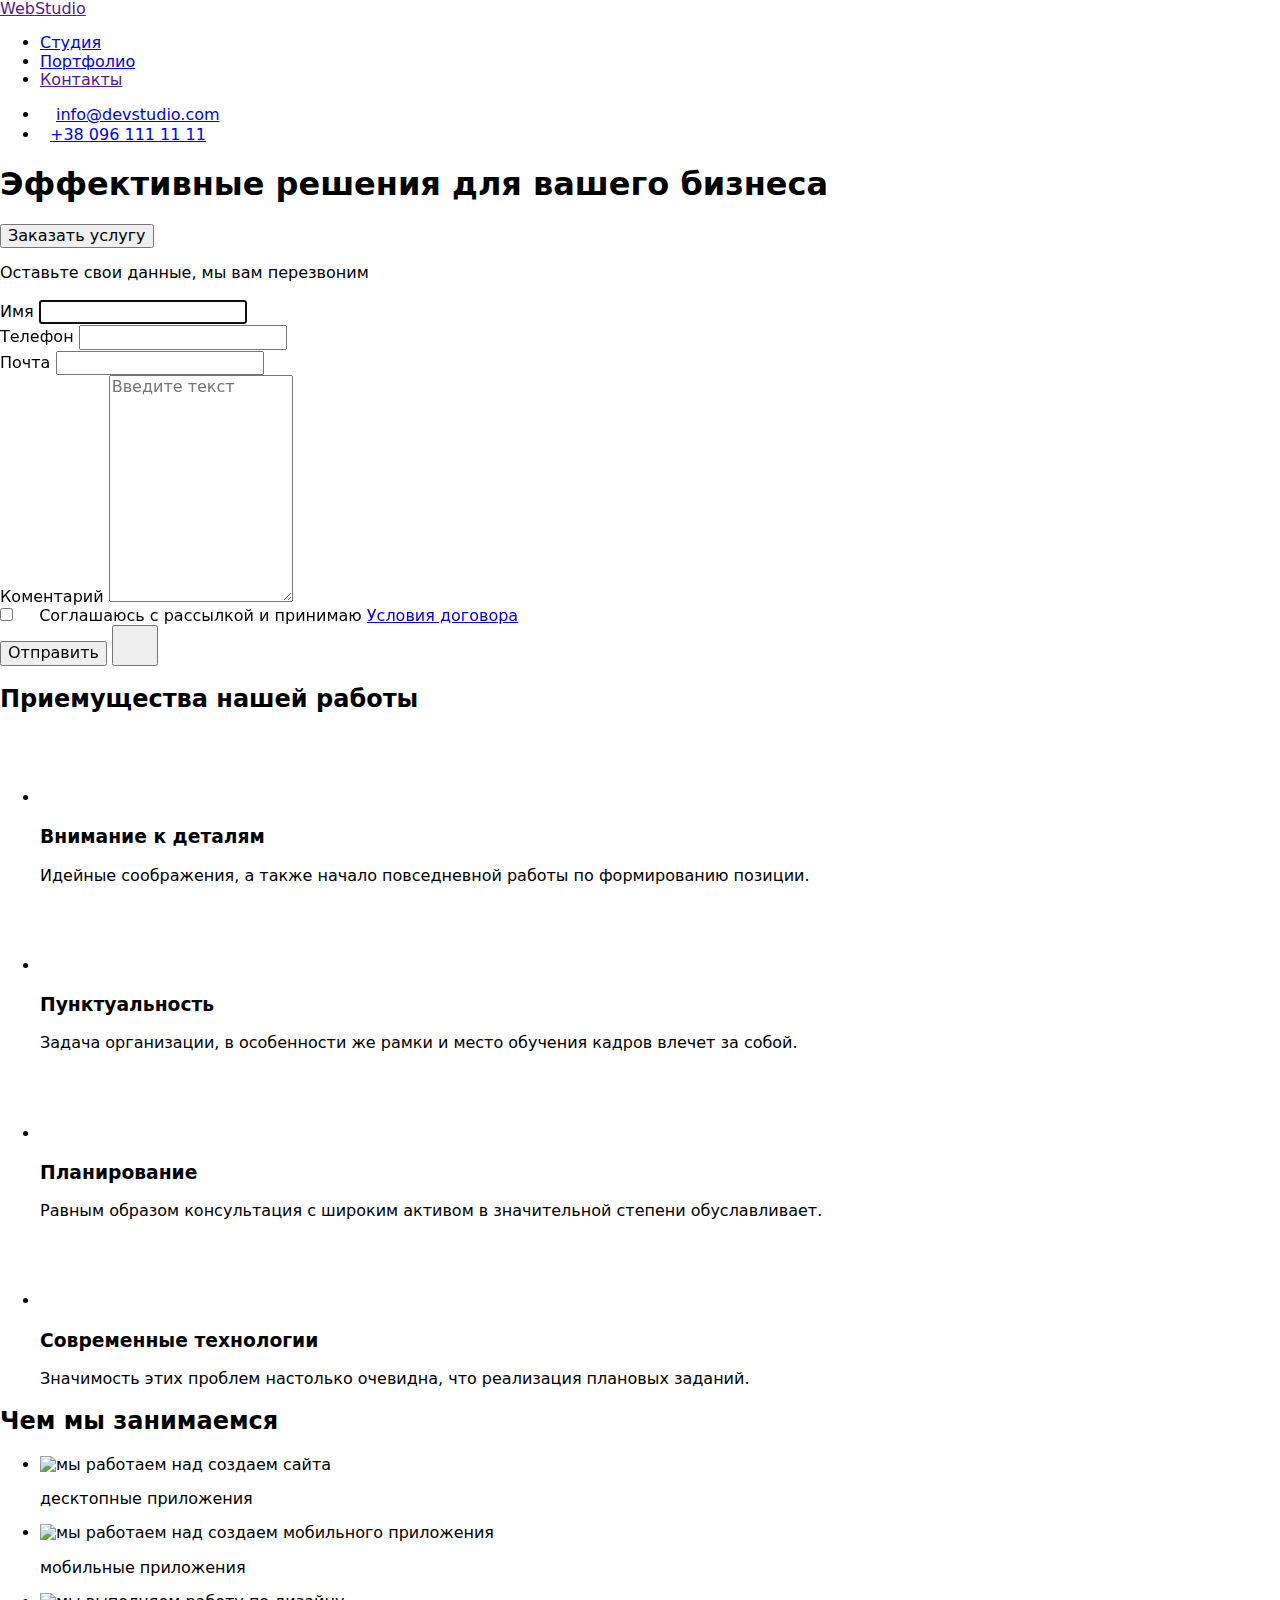
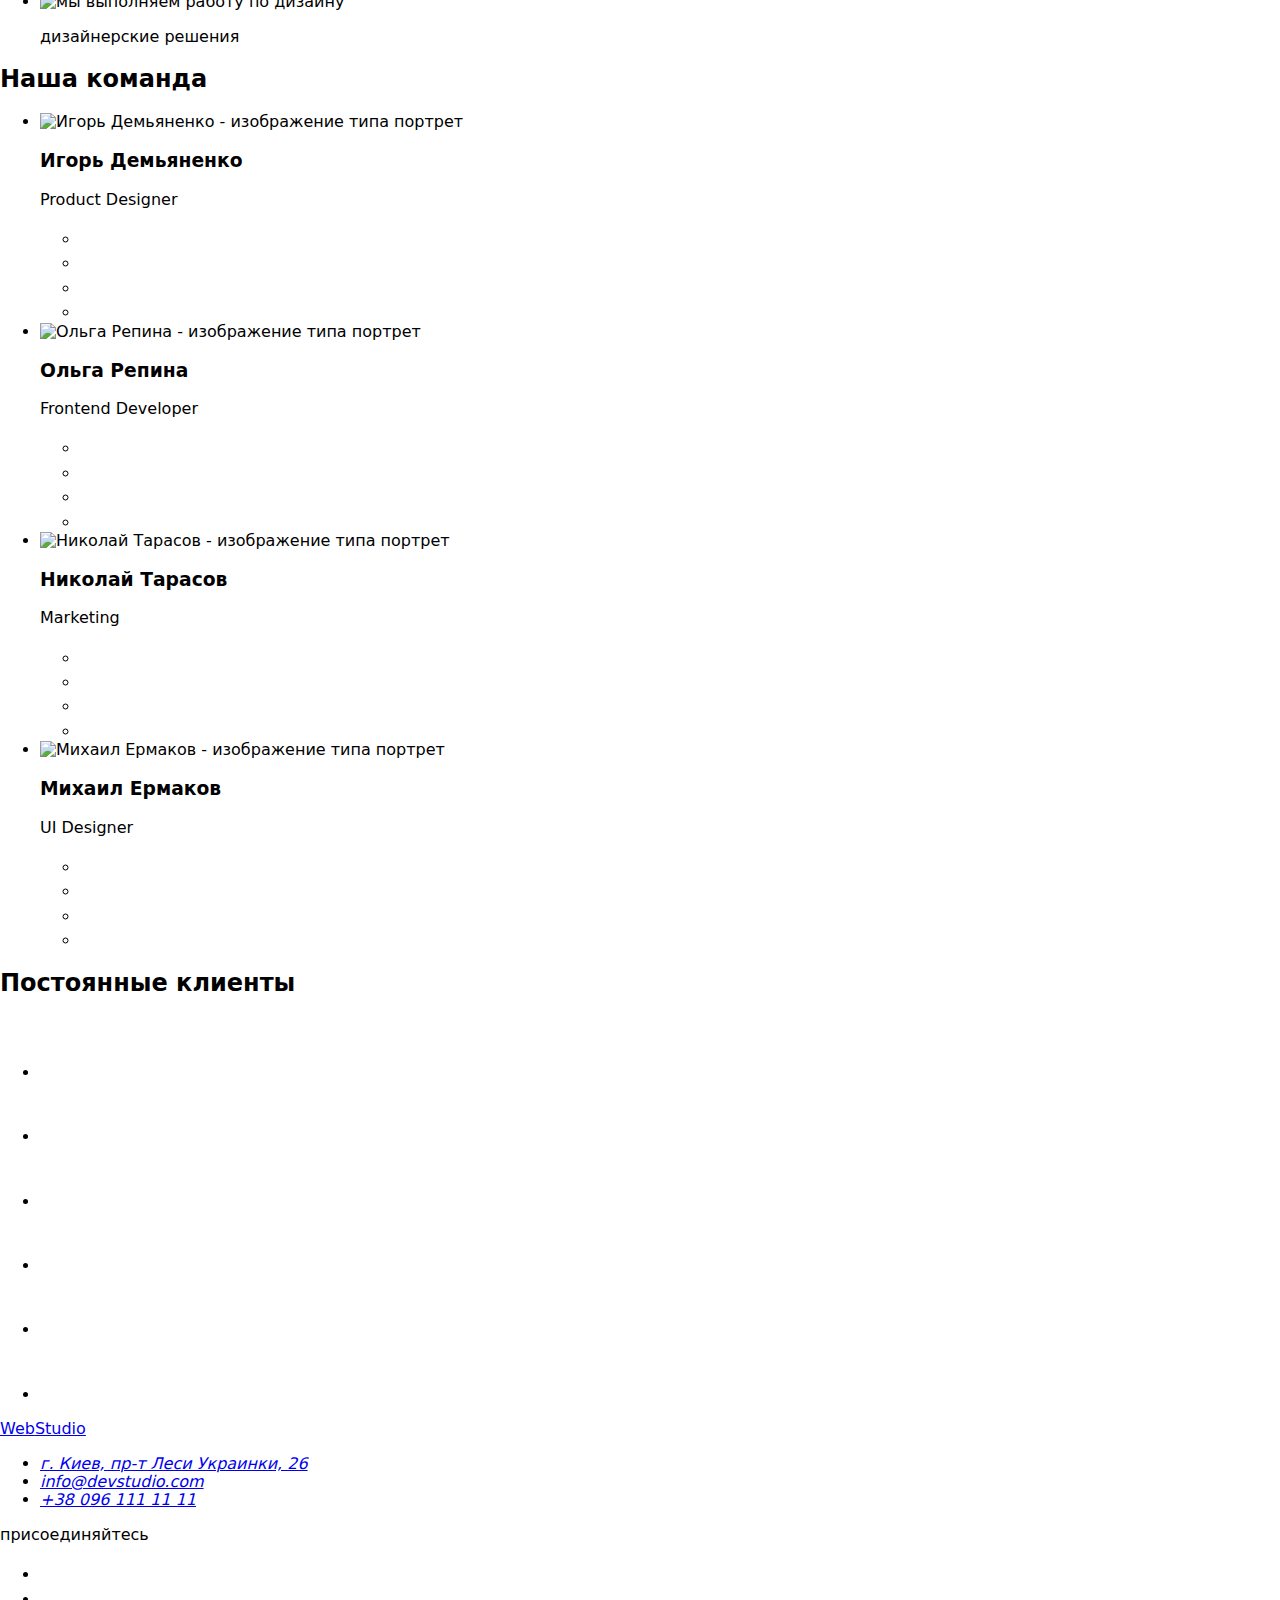
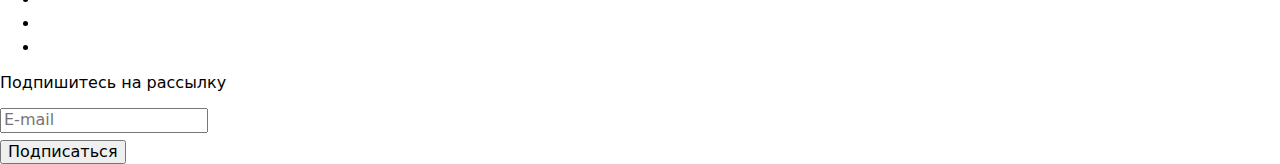
==== index.html @ 3c541a1c "Add files via upload" ====
<!DOCTYPE html>
<html lang="ru">
  <head>
    <meta charset="UTF-8" />
    <meta http-equiv="X-UA-Compatible" content="IE=edge" />
    <meta name="viewport" content="width=device-width, initial-scale=1.0" />
    <title>WebStudio</title>
    <link rel="preconnect" href="https://fonts.googleapis.com" />
    <link rel="preconnect" href="https://fonts.gstatic.com" crossorigin />
    <link
      href="https://fonts.googleapis.com/css2?family=Raleway:wght@700&family=Roboto:wght@400;500;700;900&display=swap"
      rel="stylesheet"
    />
    <link
      rel="stylesheet"
      href="https://cdn.jsdelivr.net/npm/modern-normalize@1.1.0/modern-normalize.min.css"
    />
    <link rel="stylesheet" href="./css/styles.css" />
  </head>
  <body>
    <!-- Шапка сайта -->
    <header>
      <div class="container main-nav">
        <nav class="main-nav">
          <a href="" class="logo link"><span class="accent">Web</span>Studio</a>
          <ul class="navigation-header-list list">
            <li class="item"><a href="index.html" class="link current">Студия</a></li>
            <li class="item"><a href="portfolio.html" class="link">Портфолио</a></li>
            <li class="item"><a href="" class="link">Контакты</a></li>
          </ul>
        </nav>
        <ul class="contacts-header-list list">
          <li class="item">
            <a href="mailto:info@devstudio.com" class="email link"
              ><svg class="icon-header" width="16" height="12">
                <use href="./images/sprite.svg#icon-envelope"></use></svg
              >info@devstudio.com</a
            >
          </li>
          <li class="item">
            <a href="tel:+380961111111" class="phone link"
              ><svg class="icon-header" width="10" height="16">
                <use href="./images/sprite.svg#icon-smartphone"></use></svg
              >+38 096 111 11 11</a
            >
          </li>
        </ul>
      </div>
    </header>
    <main>
      <!-- Заглавие -->
      <section class="hero">
        <div class="container">
          <h1 class="hero-title">Эффективные решения для вашего бизнеса</h1>
          <button type="button" class="hero-button" data-modal-open click>Заказать услугу</button>
          <div class="backdrop is-hidden" data-backdrop>
            <div class="modal">
              <form class="modal-window">
                <p class="modal-window-ad">Оставьте свои данные, мы вам перезвоним</p>
                <div class="modal-window-field">
                  <div class="input-field">
                    <label class="input-information" for="name">Имя</label>
                    <input
                      type="text"
                      class="form-input"
                      name="name"
                      id="name"
                      autofocus
                      required
                    />
                    <svg class="icon-checkbox" width="18" height="18">
                      <use href="./images/sprite.svg#icon-name-checkbox"></use>
                    </svg>
                  </div>
                  <div class="input-field">
                    <label class="input-information" for="tel">Телефон</label>
                    <input type="tel" class="form-input" name="tel" id="tel" required />
                    <svg class="icon-checkbox" width="18" height="18">
                      <use href="./images/sprite.svg#icon-phone-checkbox"></use>
                    </svg>
                  </div>
                  <div class="input-field">
                    <label class="input-information" for="mail">Почта</label>
                    <input type="email" class="form-input" name="mail" id="mail" required />
                    <svg class="icon-checkbox" width="18" height="18">
                      <use href="./images/sprite.svg#icon-postal-envelope-checkbox"></use>
                    </svg>
                  </div>
                  <div class="input-field">
                    <label class="input-information" for="comment">Коментарий</label>
                    <textarea
                      class="text-comment"
                      name="comment"
                      id="comment"
                      cols=""
                      rows="12"
                      placeholder="Введите текст"
                    ></textarea>
                  </div>
                </div>
                <div class="modal-window-checkbox">
                  <label class="label-checkbox"
                    ><input
                      class="checkbox"
                      type="checkbox"
                      name="mailing-list"
                      value="mailing-list"
                    />
                    <svg class="icon-vector-checkbox" width="16" height="15">
                      <use href="./images/sprite.svg#icon-vector-checkbox"></use>
                    </svg>
                    Соглашаюсь с рассылкой и принимаю
                    <a href="mailto:info@devstudio.com" class="contract-conditions-checkbox"
                      >Условия договора</a
                    ></label
                  >
                </div>
                <div class="modal-window-button">
                  <button class="modal-button-send" type="submit">Отправить</button>
                  <button class="modal-btn-close" data-modal-close click>
                    <svg class="icon-vector-btn" width="30" height="30">
                      <use href="./images/sprite.svg#icon-vector-btn"></use>
                    </svg>
                  </button>
                </div>
              </form>
            </div>
          </div>
        </div>
      </section>
      <!-- Приемущества -->
      <section class="section priority">
        <div class="container">
          <h2 class="visually-hidden">Приемущества нашей работы</h2>
          <ul class="priority-list list">
            <li class="priority-item">
              <div class="icon-priority">
                <svg class="icon-antenna" width="70" height="70">
                  <use href="./images/sprite.svg#icon-antenna"></use>
                </svg>
              </div>
              <h3 class="priority-subtitle">Внимание к деталям</h3>
              <p class="priority-text">
                Идейные соображения, а также начало повседневной работы по формированию позиции.
              </p>
            </li>
            <li class="priority-item">
              <div class="icon-priority">
                <svg class="icon-clock" width="70" height="70">
                  <use href="./images/sprite.svg#icon-clock"></use>
                </svg>
              </div>
              <h3 class="priority-subtitle">Пунктуальность</h3>
              <p class="priority-text">
                Задача организации, в особенности же рамки и место обучения кадров влечет за собой.
              </p>
            </li>
            <li class="priority-item">
              <div class="icon-priority">
                <svg class="icon-diagram" width="70" height="70">
                  <use href="./images/sprite.svg#icon-diagram"></use>
                </svg>
              </div>
              <h3 class="priority-subtitle">Планирование</h3>
              <p class="priority-text">
                Равным образом консультация с широким активом в значительной степени обуславливает.
              </p>
            </li>
            <li class="priority-item">
              <div class="icon-priority">
                <svg class="icon-astronaut" width="70" height="70">
                  <use href="./images/sprite.svg#icon-astronaut"></use>
                </svg>
              </div>
              <h3 class="priority-subtitle">Современные технологии</h3>
              <p class="priority-text">
                Значимость этих проблем настолько очевидна, что реализация плановых заданий.
              </p>
            </li>
          </ul>
        </div>
      </section>
      <!-- Фото демонстрирующие чем мы занимаемся -->
      <section class="section works">
        <div class="container">
          <h2 class="works-title">Чем мы занимаемся</h2>
          <ul class="works-list list">
            <li class="works-item">
              <div>
                <img
                  src="./images/box-F-1.jpg"
                  alt="мы работаем над создаем сайта"
                  width="370"
                  height="294"
                />
              </div>
              <div class="box-works-description">
                <p class="works-description">десктопные приложения</p>
              </div>
            </li>
            <li class="works-item">
              <div>
                <img
                  src="./images/box-F-2.jpg"
                  alt="мы работаем над создаем мобильного приложения"
                  width="370"
                  height="294"
                />
              </div>
              <div class="box-works-description">
                <p class="works-description">мобильные приложения</p>
              </div>
            </li>
            <li class="works-item">
              <div>
                <img
                  src="./images/box-F-3.jpg"
                  alt="мы выполняем работу по дизайну"
                  width="370"
                  height="294"
                />
              </div>
              <div class="box-works-description">
                <p class="works-description">дизайнерские решения</p>
              </div>
            </li>
          </ul>
        </div>
      </section>
      <!-- Фото представителей нашей команды, их имена и должности -->
      <section class="section team">
        <div class="container">
          <h2 class="team-title">Наша команда</h2>
          <ul class="team-list list">
            <li class="team-item">
              <img
                src="./images/img-F-1.jpg"
                alt="Игорь Демьяненко - изображение типа портрет"
                width="270"
                height="260"
              />
              <div class="team-descr">
                <h3 class="team-name">Игорь Демьяненко</h3>
                <p lang="en" class="team-position">Product Designer</p>
                <ul class="socials list">
                  <li class="socials-item">
                    <a
                      class="socials-link link"
                      href=""
                      target="_blank"
                      rel="noopener noreferrer"
                      aria-label="иконка Instagram"
                    >
                      <svg class="socials-icom" width="20" height="20">
                        <use href="./images/sprite.svg#icon-instagram"></use>
                      </svg>
                    </a>
                  </li>
                  <li class="socials-item">
                    <a
                      class="socials-link link"
                      href=""
                      target="_blank"
                      rel="noopener noreferrer"
                      aria-label="иконка Twitter"
                    >
                      <svg class="socials-icom" width="20" height="20">
                        <use href="./images/sprite.svg#icon-twitter"></use>
                      </svg>
                    </a>
                  </li>
                  <li class="socials-item">
                    <a
                      class="socials-link link"
                      href=""
                      target="_blank"
                      rel="noopener noreferrer"
                      aria-label="иконка Facebook"
                    >
                      <svg class="socials-icom" width="20" height="20">
                        <use href="./images/sprite.svg#icon-facebook"></use>
                      </svg>
                    </a>
                  </li>
                  <li class="socials-item">
                    <a
                      class="socials-link link"
                      href=""
                      target="_blank"
                      rel="noopener noreferrer"
                      aria-label="иконка Linkedin"
                    >
                      <svg class="socials-icom" width="20" height="20">
                        <use href="./images/sprite.svg#icon-linkedin"></use>
                      </svg>
                    </a>
                  </li>
                </ul>
              </div>
            </li>
            <li class="team-item">
              <img
                src="./images/img-F-2.jpg"
                alt="Ольга Репина - изображение типа портрет"
                width="270"
                height="260"
              />
              <div class="team-descr">
                <h3 class="team-name">Ольга Репина</h3>
                <p lang="en" class="team-position">Frontend Developer</p>
                <ul class="socials list">
                  <li class="socials-item">
                    <a
                      class="socials-link link"
                      href=""
                      target="_blank"
                      rel="noopener noreferrer"
                      aria-label="иконка Instagram"
                    >
                      <svg class="socials-icom" width="20" height="20">
                        <use href="./images/sprite.svg#icon-instagram"></use>
                      </svg>
                    </a>
                  </li>
                  <li class="socials-item">
                    <a
                      class="socials-link link"
                      href=""
                      target="_blank"
                      rel="noopener noreferrer"
                      aria-label="иконка Twitter"
                    >
                      <svg class="socials-icom" width="20" height="20">
                        <use href="./images/sprite.svg#icon-twitter"></use>
                      </svg>
                    </a>
                  </li>
                  <li class="socials-item">
                    <a
                      class="socials-link link"
                      href=""
                      target="_blank"
                      rel="noopener noreferrer"
                      aria-label="иконка Facebook"
                    >
                      <svg class="socials-icom" width="20" height="20">
                        <use href="./images/sprite.svg#icon-facebook"></use>
                      </svg>
                    </a>
                  </li>
                  <li class="socials-item">
                    <a
                      class="socials-link link"
                      href=""
                      target="_blank"
                      rel="noopener noreferrer"
                      aria-label="иконка Linkedin"
                    >
                      <svg class="socials-icom" width="20" height="20">
                        <use href="./images/sprite.svg#icon-linkedin"></use>
                      </svg>
                    </a>
                  </li>
                </ul>
              </div>
            </li>
            <li class="team-item">
              <img
                src="./images/img-F-3.jpg"
                alt="Николай Тарасов - изображение типа портрет"
                width="270"
                height="260"
              />
              <div class="team-descr">
                <h3 class="team-name">Николай Тарасов</h3>
                <p lang="en" class="team-position">Marketing</p>
                <ul class="socials list">
                  <li class="socials-item">
                    <a
                      class="socials-link link"
                      href=""
                      target="_blank"
                      rel="noopener noreferrer"
                      aria-label="иконка Instagram"
                    >
                      <svg class="socials-icom" width="20" height="20">
                        <use href="./images/sprite.svg#icon-instagram"></use>
                      </svg>
                    </a>
                  </li>
                  <li class="socials-item">
                    <a
                      class="socials-link link"
                      href=""
                      target="_blank"
                      rel="noopener noreferrer"
                      aria-label="иконка Twitter"
                    >
                      <svg class="socials-icom" width="20" height="20">
                        <use href="./images/sprite.svg#icon-twitter"></use>
                      </svg>
                    </a>
                  </li>
                  <li class="socials-item">
                    <a
                      class="socials-link link"
                      href=""
                      target="_blank"
                      rel="noopener noreferrer"
                      aria-label="иконка Facebook"
                    >
                      <svg class="socials-icom" width="20" height="20">
                        <use href="./images/sprite.svg#icon-facebook"></use>
                      </svg>
                    </a>
                  </li>
                  <li class="socials-item">
                    <a
                      class="socials-link link"
                      href=""
                      target="_blank"
                      rel="noopener noreferrer"
                      aria-label="иконка Linkedin"
                    >
                      <svg class="socials-icom" width="20" height="20">
                        <use href="./images/sprite.svg#icon-linkedin"></use>
                      </svg>
                    </a>
                  </li>
                </ul>
              </div>
            </li>
            <li class="team-item">
              <img
                src="./images/img-F-4.jpg"
                alt="Михаил Ермаков - изображение типа портрет"
                width="270"
                height="260"
              />
              <div class="team-descr">
                <h3 class="team-name">Михаил Ермаков</h3>
                <p lang="en" class="team-position">UI Designer</p>
                <ul class="socials list">
                  <li class="socials-item">
                    <a
                      class="socials-link link"
                      href=""
                      target="_blank"
                      rel="noopener noreferrer"
                      aria-label="иконка Instagram"
                    >
                      <svg class="socials-icom" width="20" height="20">
                        <use href="./images/sprite.svg#icon-instagram"></use>
                      </svg>
                    </a>
                  </li>
                  <li class="socials-item">
                    <a
                      class="socials-link link"
                      href=""
                      target="_blank"
                      rel="noopener noreferrer"
                      aria-label="иконка Twitter"
                    >
                      <svg class="socials-icom" width="20" height="20">
                        <use href="./images/sprite.svg#icon-twitter"></use>
                      </svg>
                    </a>
                  </li>
                  <li class="socials-item">
                    <a
                      class="socials-link link"
                      href=""
                      target="_blank"
                      rel="noopener noreferrer"
                      aria-label="иконка Facebook"
                    >
                      <svg class="socials-icom" width="20" height="20">
                        <use href="./images/sprite.svg#icon-facebook"></use>
                      </svg>
                    </a>
                  </li>
                  <li class="socials-item">
                    <a
                      class="socials-link link"
                      href=""
                      target="_blank"
                      rel="noopener noreferrer"
                      aria-label="иконка Linkedin"
                    >
                      <svg class="socials-icom" width="20" height="20">
                        <use href="./images/sprite.svg#icon-linkedin"></use>
                      </svg>
                    </a>
                  </li>
                </ul>
              </div>
            </li>
          </ul>
        </div>
      </section>
      <!-- Постоянные клиенти -->
      <section class="section klient">
        <h2 class="klient-title">Постоянные клиенты</h2>
        <ul class="klient-list list">
          <li class="klient-item">
            <a
              class="klient-link link"
              href=""
              target="_blank"
              rel="noopener noreferrer"
              aria-label="логотип крмпании YA&CO"
              ><svg class="logo-klient" width="106" height="60">
                <use href="./images/sprite.svg#icon-logo-yaco"></use></svg
            ></a>
          </li>
          <li class="klient-item">
            <a
              class="klient-link link"
              href=""
              target="_blank"
              rel="noopener noreferrer"
              aria-label="логотип крмпании TAG LINE HERE"
              ><svg class="logo-klient" width="106" height="60">
                <use href="./images/sprite.svg#icon-logo-taglinehere"></use></svg
            ></a>
          </li>

          <li class="klient-item">
            <a
              class="klient-link link"
              href=""
              target="_blank"
              rel="noopener noreferrer"
              aria-label="логотип крмпании COMPANY"
              ><svg class="logo-klient" width="106" height="60">
                <use href="./images/sprite.svg#icon-logo-company"></use></svg
            ></a>
          </li>
          <li class="klient-item">
            <a
              class="klient-link link"
              href=""
              target="_blank"
              rel="noopener noreferrer"
              aria-label="логотип крмпании FOSTER PETERS"
              ><svg class="logo-klient" width="106" height="60">
                <use href="./images/sprite.svg#icon-logo-foster"></use></svg
            ></a>
          </li>
          <li class="klient-item">
            <a
              class="klient-link link"
              href=""
              target="_blank"
              rel="noopener noreferrer"
              aria-label="логотип крмпании BREND"
              ><svg class="logo-klient" width="106" height="60">
                <use href="./images/sprite.svg#icon-logo-brand"></use></svg
            ></a>
          </li>
          <li class="klient-item">
            <a
              class="klient-link link"
              href=""
              target="_blank"
              rel="noopener noreferrer"
              aria-label="логотип крмпании TAG LINE"
              ><svg class="logo-klient" width="106" height="60">
                <use href="./images/sprite.svg#icon-logo-tagline"></use></svg
            ></a>
          </li>
        </ul>
      </section>
    </main>
    <!-- Подвал сайта -->
    <footer class="footer">
      <div class="container contacts">
        <div class="address-contacts">
          <a href="./index.html" class="footer-logo link"><span class="accent">Web</span>Studio</a>
          <address>
            <ul class="footer-list list">
              <li class="footer-item">
                <a
                  href="https://goo.gl/maps/5S5dMyk2Rb5R47MP8"
                  target="_blank"
                  rel="noopener noreferrer"
                  class="footer-office link"
                  >г. Киев, пр-т Леси Украинки, 26</a
                >
              </li>
              <li class="footer-item">
                <a href="mailto:info@devstudio.com" class="footer-contact link"
                  >info@devstudio.com</a
                >
              </li>
              <li class="footer-item">
                <a href="tel:+380961111111" class="footer-contact link">+38 096 111 11 11</a>
              </li>
            </ul>
          </address>
        </div>
        <div class="socials-contacts">
          <p class="team-name-footer">присоединяйтесь</p>
          <ul class="socials-footer list">
            <li class="socials-item">
              <a
                class="socials-link-footer link"
                href=""
                target="_blank"
                rel="noopener noreferrer"
                aria-label="иконка Instagram"
              >
                <svg class="socials-icom" width="20" height="20">
                  <use href="./images/sprite.svg#icon-instagram"></use>
                </svg>
              </a>
            </li>
            <li class="socials-item">
              <a
                class="socials-link-footer link"
                href=""
                target="_blank"
                rel="noopener noreferrer"
                aria-label="иконка Twitter"
              >
                <svg class="socials-icom" width="20" height="20">
                  <use href="./images/sprite.svg#icon-twitter"></use>
                </svg>
              </a>
            </li>
            <li class="socials-item">
              <a
                class="socials-link-footer link"
                href=""
                target="_blank"
                rel="noopener noreferrer"
                aria-label="иконка Facebook"
              >
                <svg class="socials-icom" width="20" height="20">
                  <use href="./images/sprite.svg#icon-facebook"></use>
                </svg>
              </a>
            </li>
            <li class="socials-item">
              <a
                class="socials-link-footer link"
                href=""
                target="_blank"
                rel="noopener noreferrer"
                aria-label="иконка Linkedin"
              >
                <svg class="socials-icom" width="20" height="20">
                  <use href="./images/sprite.svg#icon-linkedin"></use>
                </svg>
              </a>
            </li>
          </ul>
        </div>
        <div class="footer-mailing-lists">
          <p class="invitation-mailing-lists">Подпишитесь на рассылку</p>
          <form class="box-invitation-mailing-lists">
            <div class="footer-mailing-address">
              <label class="mailing-address-mailing-lists" for="footer-mailing-address">
                <input
                  type="email-mailing-lists"
                  class="email-mailing-lists"
                  name="mailing-address-mailing-lists"
                  id="mailing-address-mailing-listsmail"
                  placeholder="E-mail"
                />
              </label>
            </div>
            <div class="footer-button-subscribe">
              <button class="button-subscribe" type="button-subscribe">Подписаться</button>
              <svg class="icon-send" width="24" height="24"></svg>
            </div>
          </form>
        </div>
      </div>
    </footer>
    <script src="./js/modal.js"></script>
  </body>
</html>
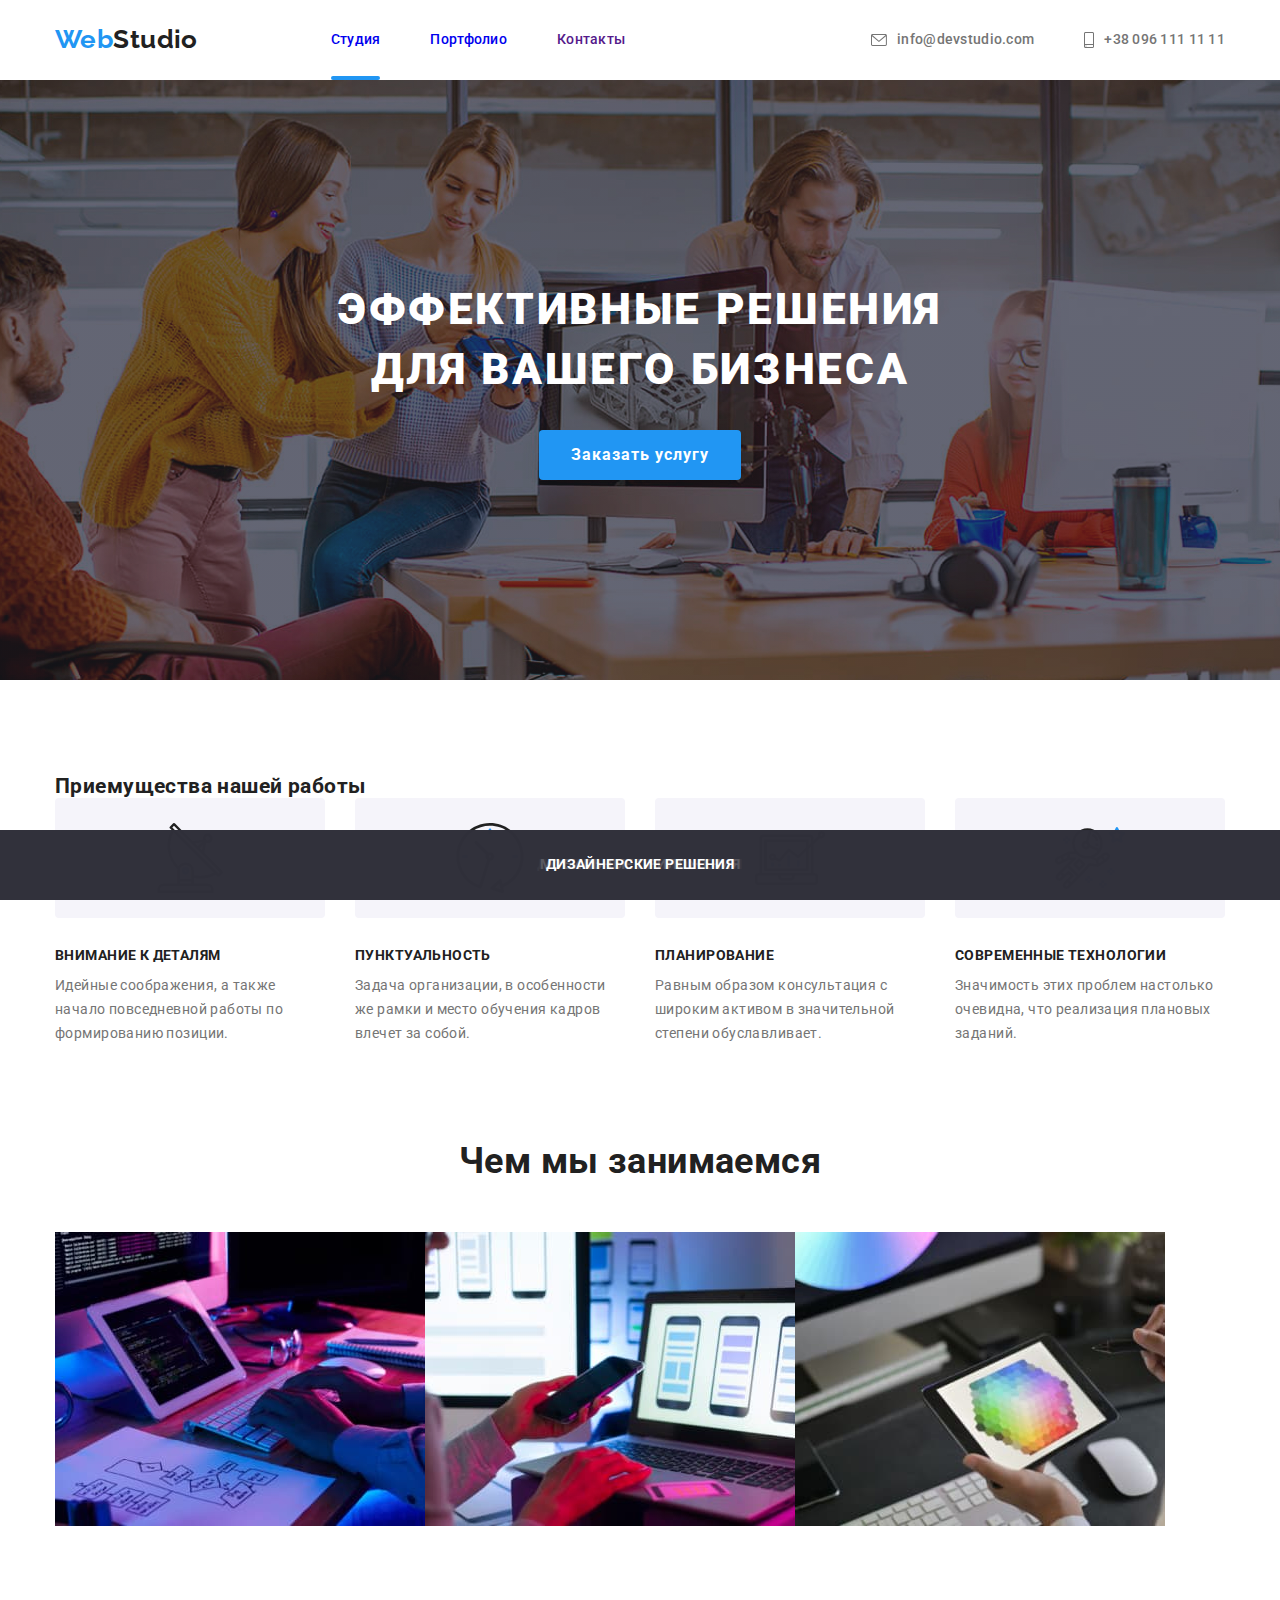
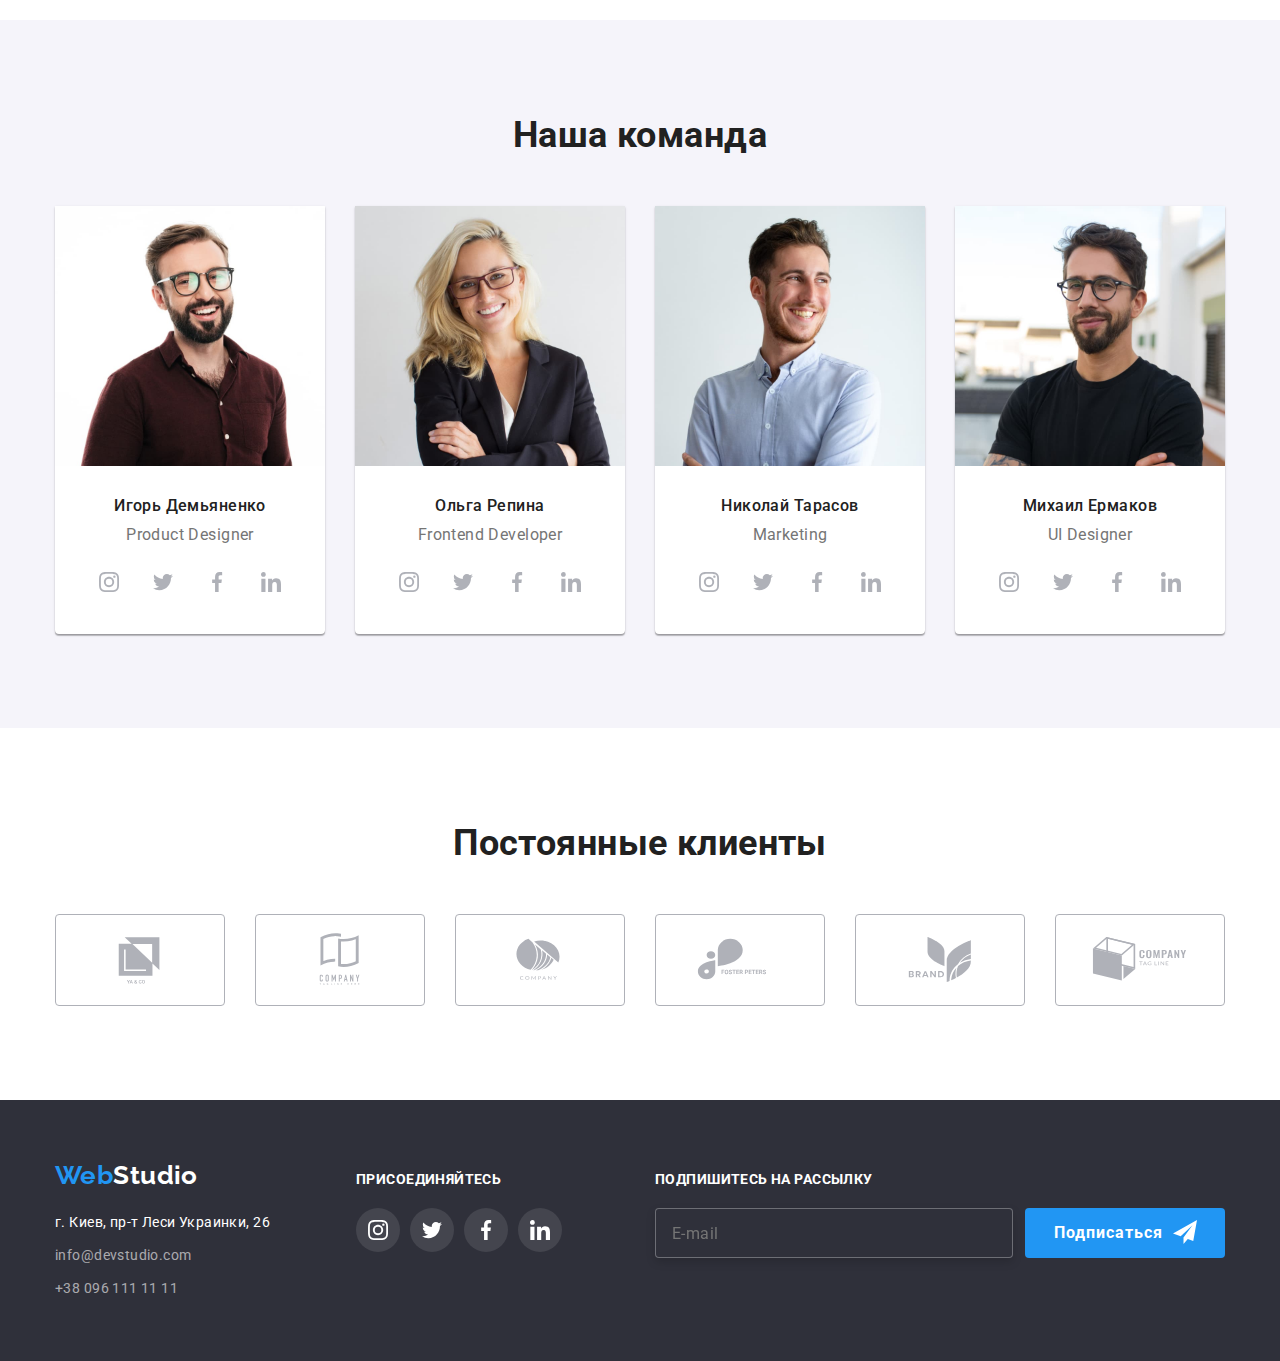
==== commit fe3dca66: "Создал код для хедера и раздела преимущества по методологии ВЕМ" ====
--- a/index.html
+++ b/index.html
@@ -19,27 +19,31 @@
   </head>
   <body>
     <!-- Шапка сайта -->
-    <header>
-      <div class="container main-nav">
-        <nav class="main-nav">
-          <a href="" class="logo link"><span class="accent">Web</span>Studio</a>
-          <ul class="navigation-header-list list">
-            <li class="item"><a href="index.html" class="link current">Студия</a></li>
-            <li class="item"><a href="portfolio.html" class="link">Портфолио</a></li>
-            <li class="item"><a href="" class="link">Контакты</a></li>
+    <header class="header" id="header">
+      <div class="container header__container">
+        <nav class="header__main-nav">
+          <a href="" class="header__logo-link-list"><span class="header__accent">Web</span>Studio</a>
+          <ul class="header__navigation-list">
+            <li class="header__navigation-item">
+              <a href="index.html" class="header__link-current">Студия</a>
+            </li>
+            <li class="header__navigation-item">
+              <a href="portfolio.html" class="header__link">Портфолио</a>
+            </li>
+            <li class="header__navigation-item"><a href="" class="header__link">Контакты</a></li>
           </ul>
         </nav>
-        <ul class="contacts-header-list list">
-          <li class="item">
-            <a href="mailto:info@devstudio.com" class="email link"
-              ><svg class="icon-header" width="16" height="12">
+        <ul class="header__contacts-list">
+          <li class="header__contacts-item">
+            <a href="mailto:info@devstudio.com" class="header__contacts-email link"
+              ><svg class="header__icon" width="16" height="12">
                 <use href="./images/sprite.svg#icon-envelope"></use></svg
               >info@devstudio.com</a
             >
           </li>
-          <li class="item">
-            <a href="tel:+380961111111" class="phone link"
-              ><svg class="icon-header" width="10" height="16">
+          <li class="header__contacts-item">
+            <a href="tel:+380961111111" class="header__contacts-phone link"
+              ><svg class="header__icon" width="10" height="16">
                 <use href="./images/sprite.svg#icon-smartphone"></use></svg
               >+38 096 111 11 11</a
             >
@@ -55,14 +59,14 @@
           <button type="button" class="hero-button" data-modal-open click>Заказать услугу</button>
           <div class="backdrop is-hidden" data-backdrop>
             <div class="modal">
-              <form class="modal-window">
-                <p class="modal-window-ad">Оставьте свои данные, мы вам перезвоним</p>
-                <div class="modal-window-field">
-                  <div class="input-field">
-                    <label class="input-information" for="name">Имя</label>
+              <form class="modal__window">
+                <p class="modal__window-ad">Оставьте свои данные, мы вам перезвоним</p>
+                <div class="modal__window-field">
+                  <div class="modal__input-field">
+                    <label class="modal__input-information" for="name">Имя</label>
                     <input
                       type="text"
-                      class="form-input"
+                      class="modal__form-input"
                       name="name"
                       id="name"
                       autofocus
@@ -131,49 +135,49 @@
       <!-- Приемущества -->
       <section class="section priority">
         <div class="container">
-          <h2 class="visually-hidden">Приемущества нашей работы</h2>
+          <h2 class="priority-visually-hidden">Приемущества нашей работы</h2>
           <ul class="priority-list list">
             <li class="priority-item">
-              <div class="icon-priority">
-                <svg class="icon-antenna" width="70" height="70">
+              <div class="priority-item__icon">
+                <svg class="priority-item__icon-antenna" width="70" height="70">
                   <use href="./images/sprite.svg#icon-antenna"></use>
                 </svg>
               </div>
-              <h3 class="priority-subtitle">Внимание к деталям</h3>
-              <p class="priority-text">
+              <h3 class="priority-item__subtitle">Внимание к деталям</h3>
+              <p class="priority-item__text">
                 Идейные соображения, а также начало повседневной работы по формированию позиции.
               </p>
             </li>
             <li class="priority-item">
-              <div class="icon-priority">
-                <svg class="icon-clock" width="70" height="70">
+              <div class="priority-item__icon">
+                <svg class="priority-item__icon-clock" width="70" height="70">
                   <use href="./images/sprite.svg#icon-clock"></use>
                 </svg>
               </div>
-              <h3 class="priority-subtitle">Пунктуальность</h3>
-              <p class="priority-text">
+              <h3 class="priority-item__subtitle">Пунктуальность</h3>
+              <p class="priority-item__text">
                 Задача организации, в особенности же рамки и место обучения кадров влечет за собой.
               </p>
             </li>
             <li class="priority-item">
-              <div class="icon-priority">
-                <svg class="icon-diagram" width="70" height="70">
+              <div class="priority-item__icon">
+                <svg class="priority-item__icon-diagram" width="70" height="70">
                   <use href="./images/sprite.svg#icon-diagram"></use>
                 </svg>
               </div>
-              <h3 class="priority-subtitle">Планирование</h3>
-              <p class="priority-text">
+              <h3 class="priority-item__subtitle">Планирование</h3>
+              <p class="priority-item__text">
                 Равным образом консультация с широким активом в значительной степени обуславливает.
               </p>
             </li>
             <li class="priority-item">
-              <div class="icon-priority">
-                <svg class="icon-astronaut" width="70" height="70">
+              <div class="priority-item__icon">
+                <svg class="priority-item__icon-astronaut" width="70" height="70">
                   <use href="./images/sprite.svg#icon-astronaut"></use>
                 </svg>
               </div>
-              <h3 class="priority-subtitle">Современные технологии</h3>
-              <p class="priority-text">
+              <h3 class="priority-item__subtitle">Современные технологии</h3>
+              <p class="priority-item__text">
                 Значимость этих проблем настолько очевидна, что реализация плановых заданий.
               </p>
             </li>
@@ -185,9 +189,10 @@
         <div class="container">
           <h2 class="works-title">Чем мы занимаемся</h2>
           <ul class="works-list list">
-            <li class="works-item">
-              <div>
+            <li class="works-list__works-item">
+              <div class="works-list__works">
                 <img
+                  class="works-list__img"
                   src="./images/box-F-1.jpg"
                   alt="мы работаем над создаем сайта"
                   width="370"
@@ -198,9 +203,10 @@
                 <p class="works-description">десктопные приложения</p>
               </div>
             </li>
-            <li class="works-item">
-              <div>
+            <li class="works-list__works-item">
+              <div class="works-list__works">
                 <img
+                  class="works-list__img"
                   src="./images/box-F-2.jpg"
                   alt="мы работаем над создаем мобильного приложения"
                   width="370"
@@ -211,9 +217,10 @@
                 <p class="works-description">мобильные приложения</p>
               </div>
             </li>
-            <li class="works-item">
-              <div>
+            <li class="works-list__works-item">
+              <div class="works-list__works">
                 <img
+                  class="works-list__img"
                   src="./images/box-F-3.jpg"
                   alt="мы выполняем работу по дизайну"
                   width="370"
@@ -574,7 +581,7 @@
       </section>
     </main>
     <!-- Подвал сайта -->
-    <footer class="footer">
+    <footer class="footer" id="footer"">
       <div class="container contacts">
         <div class="address-contacts">
           <a href="./index.html" class="footer-logo link"><span class="accent">Web</span>Studio</a>
--- a/css/styles.css
+++ b/css/styles.css
@@ -0,0 +1,922 @@
+:root {
+  --main-font: 'Roboto', sans-serif;
+  --secondary-font: 'Raleway', sans-serif;
+  /* Цвет текста */
+  --basic-color: #212121;
+  --secondary-color: #757575;
+  --logo-color: #000000;
+  --logo-footer: #ffffff;
+  --contacts-footer: #ffffff;
+  --contacts-list-footer: rgba(255, 255, 255, 0.6);
+  --title: #ffffff;
+  --button: #ffffff;
+  --office: #ffffff;
+  --item: #ffffff;
+  /* Цвет фона */
+  --dark-bg: #2f303a;
+  --secondary-bg: #f5f4fa;
+  /* Акцент цвета текста и фона*/
+  --accent-color: #2196f3;
+  --accent-color-hover: #188ce8;
+  /* Цвет линий*/
+  --card-line: #eeeeee;
+  /* Переменная зазоров между карточками*/
+  --filter-list-card: 30px;
+  /* Функция разделения времени в переходах*/
+  --timing-function: cubic-bezier(0.4, 0, 0.2, 1);
+}
+body {
+  font-family: var(--main-font);
+  color: var(--basic-color);
+  font-size: 14px;
+  letter-spacing: 0.03em;
+  background-color: #ffffff;
+}
+.visually-hidden {
+  position: absolute;
+  width: 1px;
+  height: 1px;
+  margin: -1px;
+  border: 0;
+  padding: 0;
+  white-space: nowrap;
+  clip-path: inset(100%);
+  clip: rect(0 0 0 0);
+  overflow: hidden;
+}
+address {
+  font-style: normal;
+}
+textarea {
+  resize: none;
+  width: 448px;
+  height: 120px;
+  padding: 12px 16px;
+  font-style: normal;
+  font-weight: 400;
+  font-size: 14px;
+  line-height: 1.14px;
+  letter-spacing: 0.01em;
+  color: rgba(117, 117, 117, 0.5);
+}
+/* Убираем маркеры неупорядоченого списка */
+.list {
+  padding: 0;
+  margin: 0;
+  list-style: none;
+}
+/* Убираем декорацыю текста */
+.link {
+  text-decoration: none;
+}
+/* скидываем margin селекторам тегов */
+ul,
+p,
+h1,
+h2,
+h3 {
+  margin-top: 0;
+  margin-bottom: 0;
+}
+img {
+  display: block;
+  max-width: 100%;
+  height: auto;
+}
+.container {
+  margin-left: auto;
+  margin-right: auto;
+  width: 1200px;
+  padding-left: 15px;
+  padding-right: 15px;
+}
+.section {
+  padding-top: 94px;
+  padding-bottom: 94px;
+}
+/* ------------------ Шапка ------------------ */
+.header__line {
+  border-bottom: 1px solid var(--card-line);
+}
+.header__contacts-list {
+  display: flex;
+  align-items: center;
+  margin-left: auto;
+  list-style: none;
+}
+.header__contacts-list .header__contacts-item + .header__contacts-item {
+  margin-left: 50px;
+}
+.header__container {
+  display: flex;
+  align-items: center;
+}
+.header__main-nav {
+  display: flex;
+  align-items: center;
+}
+/* Ссылка с логотипом */
+.header__accent {
+  color: var(--accent-color);
+}
+.header__logo-link-list {
+  text-decoration: none;
+  list-style: none;
+  padding: 24px 0px 25px;
+  color: var(--main-font);
+  font-family: var(--secondary-font);
+  font-weight: 700;
+  font-size: 26px;
+  line-height: 1.19;
+}
+/* Список навигации */
+.header__navigation-list {
+  list-style: none;
+  display: flex;
+}
+.header__navigation-item {
+  align-items: center;
+  margin-left: 93px;
+  position: relative;
+  padding: 32px 0px;
+  font-weight: 500;
+  line-height: 1.14;
+  font-style: normal;
+  color: var(--basic-color);
+  letter-spacing: 0.02em;
+  transition: color 250ms var(--timing-function);
+}
+.header__navigation-list .header__navigation-item + .header__navigation-item {
+  margin-left: 50px;
+}
+.header__link:hover,
+.header__link:focus {
+  color: var(--accent-color);
+}
+.header__link-current:hover,
+.header__link-current:focus {
+  color: var(--accent-color);
+}
+.header__link {
+  text-decoration: none;
+}
+.header__link-current {
+  text-decoration: none;
+}
+/* Список контактов */
+.header__contacts-email {
+  padding: 32px 0px;
+  font-weight: 500;
+  display: flex;
+  align-items: center;
+  line-height: 1.14;
+  letter-spacing: 0.02em;
+  font-style: normal;
+  color: var(--secondary-color);
+  transition: color 250ms var(--timing-function);
+}
+.header__contacts-email:hover,
+.header__contacts-email:focus {
+  color: var(--accent-color);
+}
+.header__contacts-phone {
+  padding: 32px 0px;
+  font-weight: 500;
+  display: flex;
+  align-items: center;
+  line-height: 1.14;
+  letter-spacing: 0.02em;
+  font-style: normal;
+  color: var(--secondary-color);
+  transition: color 250ms var(--timing-function);
+}
+.header__contacts-phone:hover,
+.header__contacts-phone:focus {
+  color: var(--accent-color);
+}
+/* Иконки конверта и смартфона*/
+.header__icon {
+  margin-right: 10px;
+  fill: currentColor;
+}
+/* Декорации ссылок шапки сайта (акцент нахождения на разделе) */
+.header__link-current::after {
+  position: absolute;
+  bottom: 0;
+  left: 0;
+  content: '';
+  display: block;
+  width: 100%;
+  height: 4px;
+  border-radius: 2px;
+  background-color: var(--accent-color);
+}
+/* ------------------ Герой ------------------ */
+/* Заглавие */
+.hero {
+  max-width: 1600px;
+  height: 600px;
+  margin-left: auto;
+  margin-right: auto;
+  text-align: center;
+  background-color: var(--dark-bg);
+  background-image: linear-gradient(to right, rgba(47, 48, 58, 0.4), rgba(47, 48, 58, 0.4)),
+    url(../images/bg-hero.jpg);
+  background-repeat: no-repeat;
+  background-size: cover;
+  background-position: center;
+  padding-top: 200px;
+  padding-bottom: 200px;
+}
+.hero-title {
+  margin-bottom: 30px;
+  margin-left: auto;
+  margin-right: auto;
+  width: 696px;
+  font-weight: 900;
+  font-size: 44px;
+  line-height: 1.36;
+  text-align: center;
+  color: var(--title);
+  letter-spacing: 0.06em;
+  text-transform: uppercase;
+}
+/* Кнопка заказа услуги */
+.hero-button {
+  border-radius: 4px;
+  border: none;
+  padding: 10px 32px;
+  min-width: 200px;
+  box-shadow: 0px 4px 4px rgba(0, 0, 0, 0.15);
+  font-family: var(--main-font);
+  font-weight: 700;
+  font-size: 16px;
+  line-height: 1.87;
+  letter-spacing: 0.06em;
+  background-color: var(--accent-color);
+  color: var(--button);
+  cursor: pointer;
+  transition: background-color 250ms var(--timing-function);
+}
+.hero-button:hover,
+.hero-button:focus {
+  background-color: var(--accent-color-hover);
+}
+/* ----------------------Модальное окно-------------------- */
+.backdrop {
+  position: fixed;
+  left: 0;
+  top: 0;
+  width: 100%;
+  height: 100%;
+  z-index: 100;
+  transition: opacity 250ms var(--timing-function), visibility 250ms var(--timing-function);
+}
+.backdrop.is-hidden {
+  opacity: 0;
+  visibility: hidden;
+  pointer-events: none;
+}
+.modal {
+  position: absolute;
+  top: 50%;
+  left: 50%;
+  transform: translate(-50%, -50%);
+  width: 528px;
+  padding: 40px;
+  background-color: #ffffff;
+  box-shadow: 0px 1px 3px rgba(0, 0, 0, 0.12), 0px 1px 1px rgba(0, 0, 0, 0.14),
+    0px 2px 1px rgba(0, 0, 0, 0.2);
+  border-radius: 4px;
+}
+.modal-btn-close {
+  position: absolute;
+  top: 8px;
+  right: 8px;
+  display: flex;
+  align-items: center;
+  justify-content: center;
+  width: 30px;
+  height: 30px;
+  background: #ffffff;
+  border: 1px solid rgba(0, 0, 0, 0.1);
+  border-radius: 50%;
+  cursor: pointer;
+}
+.icon-vector-btn:checked + .modal-btn-close::after {
+  color: var(--accent-color-hover);
+}
+.icon-vector-btn {
+  color: #000000;
+  fill: currentColor;
+  transition: color 250ms var(--timing-function);
+}
+.icon-vector-btn:hover {
+  color: var(--accent-color-hover);
+}
+.modal-window-ad {
+  padding: 0;
+  margin-right: auto;
+  margin-left: auto;
+  margin-bottom: 12px;
+  font-style: normal;
+  font-weight: 700;
+  font-size: 20px;
+  line-height: 1.15;
+  text-align: center;
+  letter-spacing: 0.03em;
+  width: 448px;
+  color: #212121;
+}
+.modal-window-field {
+  display: flex;
+  flex-direction: column;
+}
+.input-information {
+  display: flex;
+  font-style: normal;
+  font-weight: 400;
+  font-size: 12px;
+  line-height: 1.16;
+  letter-spacing: 0.01em;
+  color: #757575;
+  align-items: flex-start;
+}
+.input-field {
+  position: relative;
+  display: flex;
+  flex-direction: column;
+}
+.form-input {
+  padding-left: 42px;
+  max-width: 448px;
+  min-height: 40px;
+  border: 1px solid rgba(33, 33, 33, 0.2);
+  border-radius: 4px;
+  cursor: pointer;
+  transition: border-color 250ms var(--timing-function);
+}
+.input-field textarea {
+  border: 1px solid rgba(33, 33, 33, 0.2);
+  border-radius: 4px;
+  cursor: pointer;
+  transition: border-color 250ms var(--timing-function);
+}
+.form-input:not(:last-child) {
+  margin-bottom: 10px;
+}
+.input-information:not(:last-child) {
+  margin-bottom: 4px;
+}
+.form-input:hover {
+  border-color: var(--accent-color-hover);
+}
+.form-input:focus {
+  outline: transparent var(--accent-color-hover);
+}
+.input-field textarea:hover {
+  border-color: var(--accent-color-hover);
+}
+.input-field textarea:focus {
+  outline: transparent var(--accent-color-hover);
+}
+.icon-checkbox {
+  position: absolute;
+  top: 35px;
+  left: 12px;
+  transform: translateY(-35%);
+  color: #212121;
+  fill: currentColor;
+  transition: color 250ms var(--timing-function);
+}
+.input-field:focus-within > .icon-checkbox {
+  color: var(--accent-color-hover);
+}
+.input-field:hover > .icon-checkbox {
+  color: var(--accent-color-hover);
+}
+.form-input:focus {
+  border-color: var(--accent-color-hover);
+}
+.input-field textarea:focus {
+  border-color: var(--accent-color-hover);
+}
+.input-information textarea::placeholder {
+  font-style: normal;
+}
+.modal-window-checkbox input[type='checkbox'] {
+  -webkit-appearance: none;
+  -moz-appearance: none;
+  appearance: none;
+}
+.icon-vector-checkbox {
+  display: inline-block;
+  color: #212121;
+  cursor: pointer;
+}
+.checkbox:checked + .icon-vector-checkbox {
+  background-color: var(--accent-color);
+  background-image: url('../images/icons/icon-tick-checkbox.svg');
+  background-size: contain;
+  background-origin: border-box;
+}
+.modal-window-checkbox {
+  padding: 0;
+  margin-right: auto;
+  margin-left: auto;
+  margin-top: 20px;
+  margin-bottom: 30px;
+  font-style: normal;
+  font-weight: 400;
+  font-size: 14px;
+  line-height: 1.71;
+  letter-spacing: 0.03em;
+  color: #757575;
+}
+.contract-conditions-checkbox {
+  padding: 0;
+  margin-right: auto;
+  margin-left: auto;
+  margin-top: 20px;
+  margin-bottom: 30px;
+  font-style: normal;
+  font-weight: 400;
+  font-size: 14px;
+  line-height: 1.71;
+  letter-spacing: 0.03em;
+  text-decoration-line: underline;
+  color: var(--accent-color);
+  transition: color 250ms var(--timing-function);
+}
+.contract-conditions-checkbox:hover,
+.contract-conditions-checkbox:focus {
+  color: var(--accent-color-hover);
+}
+.modal-button-send {
+  padding: 10px 55px;
+  padding-right: auto;
+  margin-left: auto;
+  width: 200px;
+  min-width: 89px;
+  font-style: normal;
+  font-weight: 700;
+  font-size: 16px;
+  line-height: 1.87;
+  letter-spacing: 0.06em;
+  color: #ffffff;
+  background: var(--accent-color);
+  border-radius: 4px;
+  border: none;
+  cursor: pointer;
+  transition: background-color 250ms var(--timing-function);
+  transition: box-shadow 250ms var(--timing-function);
+}
+.modal-button-send:hover,
+.modal-button-send:focus {
+  background-color: var(--accent-color-hover);
+  box-shadow: 0px 4px 4px rgba(0, 0, 0, 0.15);
+}
+/* ------------------ Приемущества ------------------ */
+/* Приемущества работы */
+.priority {
+  padding-bottom: 0px;
+}
+.priority-list {
+  display: flex;
+  justify-content: center;
+}
+.priority-item {
+  width: 270px;
+}
+.priority-item:not(:last-child) {
+  margin-right: var(--filter-list-card);
+}
+.priority-item__subtitle {
+  font-weight: 700;
+  margin-bottom: 10px;
+  line-height: 1.14;
+  font-size: 14px;
+  color: var(--basic-color);
+  text-transform: uppercase;
+}
+/* Иконки */
+.priority-item__icon {
+  display: flex;
+  justify-content: center;
+  align-items: center;
+  height: 120px;
+  margin-bottom: 30px;
+  background: #f5f4fa;
+  border-radius: 4px;
+}
+/* Текстовый контент к приемуществам работы */
+.priority-item__text {
+  font-weight: 400;
+  line-height: 1.71;
+  color: var(--secondary-color);
+}
+/* ------------------ Работы ------------------ */
+/* Чем мы занмаемся */
+.works-title {
+  margin-bottom: 50px;
+  font-weight: 700;
+  line-height: 1.17;
+  font-size: 36px;
+  text-align: center;
+  color: var(--basic-color);
+}
+.works-list {
+  display: flex;
+}
+.works-item:not(:last-child) {
+  margin-right: var(--filter-list-card);
+}
+.works-item {
+  position: relative;
+}
+.box-works-description {
+  position: absolute;
+  bottom: 0;
+  left: 0;
+  display: flex;
+  justify-content: center;
+  width: 100%;
+  height: 70px;
+  padding: 0;
+  margin: 0;
+  font-weight: bold;
+  text-transform: uppercase;
+  color: #ffffff;
+  background-color: rgba(47, 48, 58, 0.8);
+}
+.works-description {
+  margin-top: 27px;
+  font-weight: 700;
+  font-size: 14px;
+  line-height: 1.14;
+  align-items: center;
+  letter-spacing: 0.03em;
+}
+/* ------------------ Команда ------------------ */
+/* Наша команда */
+.team {
+  background-color: var(--secondary-bg);
+}
+.team-title {
+  margin-bottom: 50px;
+  font-weight: 700;
+  line-height: 1.17;
+  font-size: 36px;
+  text-align: center;
+  color: var(--basic-color);
+}
+.team-list {
+  display: flex;
+}
+.team-item {
+  background-color: var(--item);
+  box-shadow: 0px 1px 3px rgba(0, 0, 0, 0.12), 0px 1px 1px rgba(0, 0, 0, 0.14),
+    0px 2px 1px rgba(0, 0, 0, 0.2);
+  border-radius: 0px 0px 4px 4px;
+}
+.team-item:not(:last-child) {
+  margin-right: var(--filter-list-card);
+}
+.team-descr {
+  padding-top: 30px;
+  padding-bottom: 30px;
+}
+/* Список имен представителей нашей команди */
+.team-name {
+  margin-bottom: 10px;
+  font-weight: 500;
+  line-height: 1.19;
+  font-size: 16px;
+  text-align: center;
+  color: var(--basic-color);
+}
+/* Должности представителей нашей команды */
+.team-position {
+  margin-bottom: 16px;
+  font-weight: 400;
+  line-height: 1.19;
+  font-size: 16px;
+  text-align: center;
+  color: var(--secondary-color);
+}
+/* Соцыальные сети представителей нашей команды */
+.socials {
+  display: flex;
+  justify-content: center;
+  align-items: center;
+}
+.socials-item:not(:last-child) {
+  margin-right: 10px;
+}
+.socials-link {
+  display: flex;
+  justify-content: center;
+  align-items: center;
+  width: 44px;
+  height: 44px;
+  background-color: #ffffff;
+  color: #afb1b8;
+  border-radius: 50%;
+  transition: background-color 250ms var(--timing-function), color 250ms var(--timing-function);
+}
+.socials-link:hover,
+.socials-link:focus {
+  background-color: #2196f3;
+  color: #ffffff;
+}
+.socials-icom {
+  fill: currentColor;
+}
+/*-------------- Постоянные клиенти --------------*/
+.klient-title {
+  margin-bottom: 50px;
+  font-weight: 700;
+  line-height: 1.17;
+  font-size: 36px;
+  text-align: center;
+  color: var(--basic-color);
+}
+.klient-list {
+  display: flex;
+  justify-content: center;
+}
+.klient-item:not(:last-child) {
+  margin-right: 30px;
+}
+.logo-klient {
+  fill: currentColor;
+}
+.klient-link {
+  display: flex;
+  justify-content: center;
+  align-items: center;
+  background-color: #ffffff;
+  color: #afb1b8;
+  width: 170px;
+  height: 92px;
+  border: 1px solid #afb1b8;
+  border-radius: 4px;
+  transition: border 250ms var(--timing-function), color 250ms var(--timing-function);
+}
+.klient-link:hover,
+.klient-link:focus {
+  border: 1px solid #2196f3;
+  color: #2196f3;
+}
+/* ----------------------- Портфолио -----------------------*/
+/* Кнопки фильтров из списка кнопок портфолио*/
+.portfolio-btn {
+  border-radius: 4px;
+  padding: 6px 22px;
+  border: none;
+  font-family: var(----main-font);
+  font-weight: 500;
+  font-size: 16px;
+  line-height: 1.62;
+  letter-spacing: 0.03em;
+  background-color: var(--secondary-bg);
+  color: var(--basic-color);
+  text-align: center;
+  cursor: pointer;
+  transition: background-color 250ms var(--timing-function), color 250ms var(--timing-function),
+    box-shadow 250ms var(--timing-function);
+}
+.portfolio-btn:hover,
+.portfolio-btn:focus {
+  background-color: var(--accent-color);
+  color: var(--button);
+  box-shadow: 0px 3px 1px rgba(0, 0, 0, 0.1), 0px 1px 2px rgba(0, 0, 0, 0.08),
+    0px 2px 2px rgba(0, 0, 0, 0.12);
+}
+.button-list {
+  display: flex;
+  justify-content: center;
+  margin-bottom: 50px;
+}
+.btn-item:not(:last-child) {
+  margin-right: 8px;
+}
+/* Контент и направление контента фильтрующигося списком портфолио */
+.portfolio-list {
+  display: flex;
+  flex-wrap: wrap;
+  margin-top: calc(-1 * var(--filter-list-card));
+  margin-left: calc(-1 * var(--filter-list-card));
+}
+.portfolio-list .portfolio-item {
+  flex-basis: calc(100% / 3 - var(--filter-list-card));
+  margin-top: var(--filter-list-card);
+  margin-left: var(--filter-list-card);
+  transition: box-shadow 250ms var(--timing-function);
+}
+.portfolio-content-direction {
+  padding: 20px 24px;
+  border: 1px solid var(--card-line);
+  border-top: none;
+}
+.portfolio-content {
+  margin-bottom: 4px;
+  font-weight: 700;
+  font-size: 18px;
+  line-height: 2;
+  letter-spacing: 0.06em;
+  color: var(--basic-color);
+}
+.portfolio-direction {
+  font-weight: 400;
+  font-size: 16px;
+  line-height: 1.87;
+  color: var(--secondary-color);
+}
+/* выбор позиции в портфолио*/
+.portfolio-link {
+  text-decoration: none;
+  display: block;
+  transition: box-shadow 250ms var(--timing-function);
+}
+.portfolio-link:hover,
+.portfolio-link:focus {
+  box-shadow: 0px 1px 1px rgba(0, 0, 0, 0.12), 0px 4px 4px rgba(0, 0, 0, 0.06),
+    1px 4px 6px rgba(0, 0, 0, 0.16);
+}
+/* Cубменю*/
+.picture {
+  position: relative;
+  overflow: hidden;
+}
+.submenu {
+  position: absolute;
+  bottom: 0;
+  width: 100%;
+  top: 0;
+  height: 100%;
+  padding: 63px 24px;
+  margin: 0;
+  list-style: none;
+  font-style: normal;
+  font-weight: 400;
+  font-size: 18px;
+  line-height: 1.55;
+  letter-spacing: 0.03em;
+  background: rgba(33, 150, 243, 0.9);
+  color: #ffffff;
+  transform: translateY(101%);
+  transition: transform 750ms;
+}
+.portfolio-link:hover .submenu,
+.portfolio-link:focus .submenu {
+  transform: translateY(0);
+}
+/* ------------------ Подвал ------------------ */
+/* Ссылка с логотипом футера */
+.footer {
+  display: flex;
+  background-color: var(--dark-bg);
+  padding-top: 60px;
+  padding-bottom: 60px;
+}
+.contacts {
+  display: flex;
+  align-items: baseline;
+}
+.address-contacts {
+  margin-right: 70px;
+}
+.footer-logo .accent {
+  color: var(--accent-color);
+}
+.footer-logo {
+  display: block;
+  margin-bottom: 20px;
+  color: var(--logo-footer);
+  font-family: var(--secondary-font);
+  font-weight: 700;
+  font-size: 26px;
+  line-height: 1.19;
+}
+.footer-item:not(:last-child) {
+  margin-bottom: 9px;
+}
+.footer-item {
+  width: 231px;
+}
+/* Список контактов футера */
+.footer-contact {
+  line-height: 1.71;
+  font-weight: 400;
+  color: var(--contacts-list-footer);
+}
+/* Почтовый адрес */
+.footer-office {
+  font-weight: 400;
+  line-height: 1.71;
+  color: var(--office);
+  transition: color 250ms var(--timing-function);
+}
+.footer-contact:hover,
+.footer-contact:focus,
+.footer-office:hover,
+.footer-office:focus {
+  color: var(--accent-color);
+}
+/* Соцыальные сети */
+.socials-footer {
+  display: flex;
+  margin-top: 20px;
+}
+.team-name-footer {
+  font-weight: 700;
+  line-height: 1.14;
+  color: #ffffff;
+  text-transform: uppercase;
+}
+.socials-link-footer {
+  display: flex;
+  justify-content: center;
+  align-items: center;
+  width: 44px;
+  height: 44px;
+  color: #ffffff;
+  border-radius: 50%;
+  background: rgba(255, 255, 255, 0.1);
+  transition: background-color 250ms var(--timing-function);
+}
+.socials-link-footer:hover,
+.socials-link-footer:focus {
+  background-color: #2196f3;
+}
+/* Приглашение на рассылку футера */
+.box-invitation-mailing-lists {
+  display: flex;
+}
+.invitation-mailing-lists {
+  margin-left: 93px;
+  margin-bottom: 20px;
+  width: 219px;
+  height: 16px;
+  font-style: normal;
+  font-weight: 700;
+  font-size: 14px;
+  line-height: 1.14;
+  letter-spacing: 0.03em;
+  text-transform: uppercase;
+  color: #ffffff;
+}
+.email-mailing-lists {
+  margin-left: 93px;
+  padding: 15px 295px 15px 16px;
+  width: 47px;
+  height: 20px;
+  font-style: normal;
+  font-weight: 400;
+  font-size: 16px;
+  line-height: 20px;
+  align-items: center;
+  letter-spacing: 0.03em;
+  color: rgba(255, 255, 255, 0.6);
+  cursor: pointer;
+  box-sizing: border-box;
+  width: 358px;
+  height: 50px;
+  border: 1px solid rgba(255, 255, 255, 0.3);
+  filter: drop-shadow(0px 4px 4px rgba(0, 0, 0, 0.15));
+  border-radius: 4px;
+  transition: drop-shadow 250ms var(--timing-function);
+  background-color: var(--dark-bg);
+}
+.footer-button-subscribe {
+  display: flex;
+}
+.button-subscribe {
+  margin-left: 12px;
+  width: 200px;
+  padding: 10px 62px 10px 29px;
+  border: none;
+  font-style: normal;
+  font-weight: 700;
+  font-size: 16px;
+  line-height: 1.87;
+  letter-spacing: 0.06em;
+  color: #ffffff;
+  background: var(--accent-color);
+  border-radius: 4px;
+  cursor: pointer;
+  transition: background-color 250ms var(--timing-function);
+  transition: box-shadow 250ms var(--timing-function);
+}
+.button-subscribe:hover,
+.button-subscribe:focus {
+  background-color: var(--accent-color-hover);
+  box-shadow: 0px 4px 4px rgba(0, 0, 0, 0.15);
+}
+.icon-send {
+  background-image: url('../images/icons/icon-send1.svg');
+  bottom: 50%;
+  left: 52px;
+  transform: translate(-52px, 50%);
+}
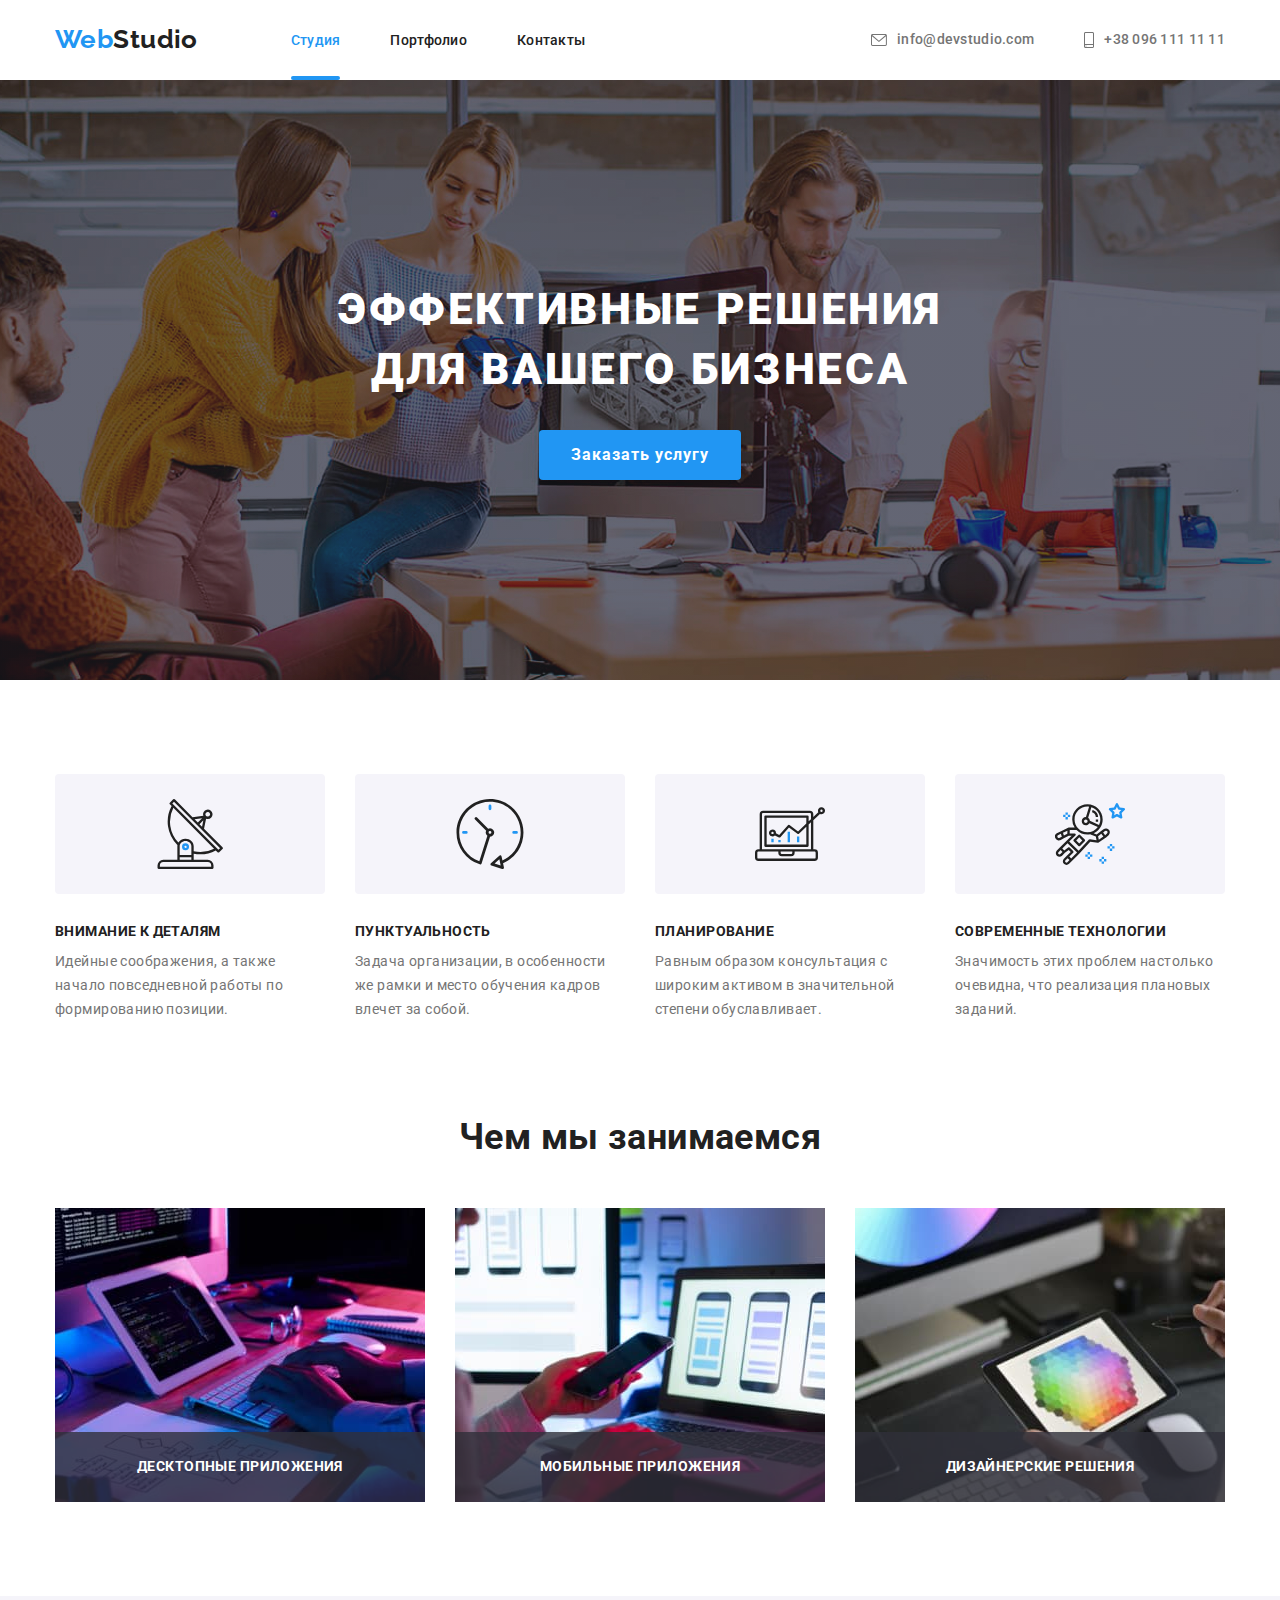
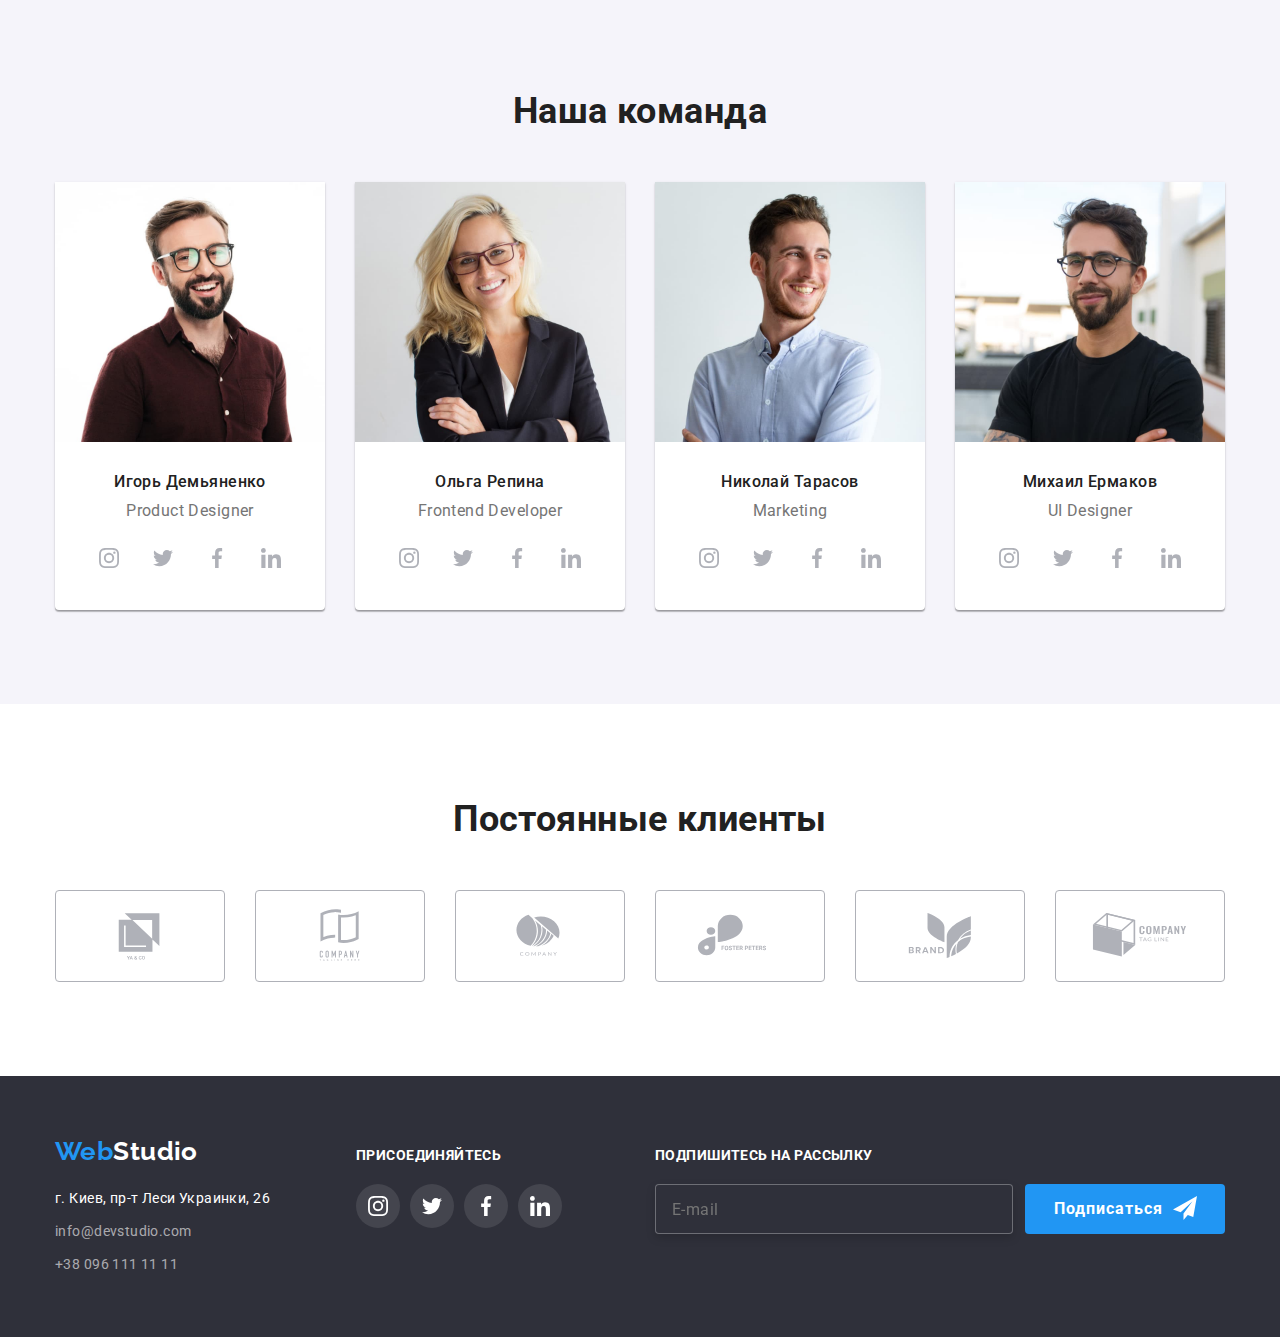
==== commit 0c5d24d7: "Создал коды для всех разделов сайта" ====
--- a/index.html
+++ b/index.html
@@ -19,36 +19,38 @@
   </head>
   <body>
     <!-- Шапка сайта -->
-    <header class="header" id="header">
-      <div class="container header__container">
-        <nav class="header__main-nav">
-          <a href="" class="header__logo-link-list"><span class="header__accent">Web</span>Studio</a>
-          <ul class="header__navigation-list">
-            <li class="header__navigation-item">
-              <a href="index.html" class="header__link-current">Студия</a>
-            </li>
-            <li class="header__navigation-item">
-              <a href="portfolio.html" class="header__link">Портфолио</a>
-            </li>
-            <li class="header__navigation-item"><a href="" class="header__link">Контакты</a></li>
+    <header>
+      <div class="container">
+        <div class="main-nav">
+          <nav class="page-nav">
+            <a href="" class="logo link"><span class="accent">Web</span>Studio</a>
+            <ul class="navigation__header-list list">
+              <li class="navigation__item">
+                <a href="index.html" class="navigation__link current">Студия</a>
+              </li>
+              <li class="navigation__item">
+                <a href="portfolio.html" class="navigation__link">Портфолио</a>
+              </li>
+              <li class="navigation__item"><a href="" class="navigation__link">Контакты</a></li>
+            </ul>
+          </nav>
+          <ul class="contacts__header-list list">
+            <li class="contacts__item">
+              <a href="mailto:info@devstudio.com" class="contacts__email link"
+                ><svg class="icon-header" width="16" height="12">
+                  <use href="./images/sprite.svg#icon-envelope"></use></svg
+                >info@devstudio.com</a
+              >
+            </li>
+            <li class="contacts__item">
+              <a href="tel:+380961111111" class="contacts__phone link"
+                ><svg class="icon-header" width="10" height="16">
+                  <use href="./images/sprite.svg#icon-smartphone"></use></svg
+                >+38 096 111 11 11</a
+              >
+            </li>
           </ul>
-        </nav>
-        <ul class="header__contacts-list">
-          <li class="header__contacts-item">
-            <a href="mailto:info@devstudio.com" class="header__contacts-email link"
-              ><svg class="header__icon" width="16" height="12">
-                <use href="./images/sprite.svg#icon-envelope"></use></svg
-              >info@devstudio.com</a
-            >
-          </li>
-          <li class="header__contacts-item">
-            <a href="tel:+380961111111" class="header__contacts-phone link"
-              ><svg class="header__icon" width="10" height="16">
-                <use href="./images/sprite.svg#icon-smartphone"></use></svg
-              >+38 096 111 11 11</a
-            >
-          </li>
-        </ul>
+        </div>
       </div>
     </header>
     <main>
@@ -59,41 +61,53 @@
           <button type="button" class="hero-button" data-modal-open click>Заказать услугу</button>
           <div class="backdrop is-hidden" data-backdrop>
             <div class="modal">
-              <form class="modal__window">
-                <p class="modal__window-ad">Оставьте свои данные, мы вам перезвоним</p>
-                <div class="modal__window-field">
-                  <div class="modal__input-field">
-                    <label class="modal__input-information" for="name">Имя</label>
+              <form class="modal-window">
+                <p class="modal-window-ad">Оставьте свои данные, мы вам перезвоним</p>
+                <div class="modal-window__field">
+                  <div class="modal-window__input-field">
+                    <label class="modal-window__input-information" for="name">Имя</label>
                     <input
                       type="text"
-                      class="modal__form-input"
+                      class="modal-window__form-input"
                       name="name"
                       id="name"
                       autofocus
                       required
                     />
-                    <svg class="icon-checkbox" width="18" height="18">
+                    <svg class="modal-window__icon-checkbox" width="18" height="18">
                       <use href="./images/sprite.svg#icon-name-checkbox"></use>
                     </svg>
                   </div>
-                  <div class="input-field">
-                    <label class="input-information" for="tel">Телефон</label>
-                    <input type="tel" class="form-input" name="tel" id="tel" required />
-                    <svg class="icon-checkbox" width="18" height="18">
+                  <div class="modal-window__input-field">
+                    <label class="modal-window__input-information" for="tel">Телефон</label>
+                    <input
+                      type="tel"
+                      class="modal-window__form-input"
+                      name="tel"
+                      id="tel"
+                      required
+                    />
+                    <svg class="modal-window__icon-checkbox" width="18" height="18">
                       <use href="./images/sprite.svg#icon-phone-checkbox"></use>
                     </svg>
                   </div>
-                  <div class="input-field">
-                    <label class="input-information" for="mail">Почта</label>
-                    <input type="email" class="form-input" name="mail" id="mail" required />
-                    <svg class="icon-checkbox" width="18" height="18">
+                  <div class="modal-window__input-field">
+                    <label class="modal-window__input-information" for="mail">Почта</label>
+                    <input
+                      type="email"
+                      class="modal-window__form-input"
+                      name="mail"
+                      id="mail"
+                      required
+                    />
+                    <svg class="modal-window__icon-checkbox" width="18" height="18">
                       <use href="./images/sprite.svg#icon-postal-envelope-checkbox"></use>
                     </svg>
                   </div>
-                  <div class="input-field">
-                    <label class="input-information" for="comment">Коментарий</label>
+                  <div class="modal-window__input-field">
+                    <label class="modal-window__input-information" for="comment">Коментарий</label>
                     <textarea
-                      class="text-comment"
+                      class="modal-window__textarea"
                       name="comment"
                       id="comment"
                       cols=""
@@ -102,27 +116,29 @@
                     ></textarea>
                   </div>
                 </div>
-                <div class="modal-window-checkbox">
-                  <label class="label-checkbox"
+                <div class="modal-window__checkbox">
+                  <label class="modal-window__label-checkbox"
                     ><input
                       class="checkbox"
                       type="checkbox"
                       name="mailing-list"
                       value="mailing-list"
                     />
-                    <svg class="icon-vector-checkbox" width="16" height="15">
+                    <svg class="modal-window__icon-vector-checkbox" width="16" height="15">
                       <use href="./images/sprite.svg#icon-vector-checkbox"></use>
                     </svg>
                     Соглашаюсь с рассылкой и принимаю
-                    <a href="mailto:info@devstudio.com" class="contract-conditions-checkbox"
+                    <a
+                      href="mailto:info@devstudio.com"
+                      class="modal-window__contract-conditions-checkbox"
                       >Условия договора</a
                     ></label
                   >
                 </div>
-                <div class="modal-window-button">
+                <div class="modal-window__button">
                   <button class="modal-button-send" type="submit">Отправить</button>
-                  <button class="modal-btn-close" data-modal-close click>
-                    <svg class="icon-vector-btn" width="30" height="30">
+                  <button class="modal__btn-close" data-modal-close click>
+                    <svg class="modal__icon-vector-btn" width="30" height="30">
                       <use href="./images/sprite.svg#icon-vector-btn"></use>
                     </svg>
                   </button>
@@ -135,7 +151,7 @@
       <!-- Приемущества -->
       <section class="section priority">
         <div class="container">
-          <h2 class="priority-visually-hidden">Приемущества нашей работы</h2>
+          <h2 class="visually-hidden">Приемущества нашей работы</h2>
           <ul class="priority-list list">
             <li class="priority-item">
               <div class="priority-item__icon">
@@ -199,8 +215,8 @@
                   height="294"
                 />
               </div>
-              <div class="box-works-description">
-                <p class="works-description">десктопные приложения</p>
+              <div class="works-list__box-works-description">
+                <p class="works-list__works-description">десктопные приложения</p>
               </div>
             </li>
             <li class="works-list__works-item">
@@ -213,8 +229,8 @@
                   height="294"
                 />
               </div>
-              <div class="box-works-description">
-                <p class="works-description">мобильные приложения</p>
+              <div class="works-list__box-works-description">
+                <p class="works-list__works-description">мобильные приложения</p>
               </div>
             </li>
             <li class="works-list__works-item">
@@ -227,8 +243,8 @@
                   height="294"
                 />
               </div>
-              <div class="box-works-description">
-                <p class="works-description">дизайнерские решения</p>
+              <div class="works-list__box-works-description">
+                <p class="works-list__works-description">дизайнерские решения</p>
               </div>
             </li>
           </ul>
@@ -239,65 +255,65 @@
         <div class="container">
           <h2 class="team-title">Наша команда</h2>
           <ul class="team-list list">
-            <li class="team-item">
+            <li class="team-list__team-item">
               <img
                 src="./images/img-F-1.jpg"
                 alt="Игорь Демьяненко - изображение типа портрет"
                 width="270"
                 height="260"
               />
-              <div class="team-descr">
-                <h3 class="team-name">Игорь Демьяненко</h3>
-                <p lang="en" class="team-position">Product Designer</p>
-                <ul class="socials list">
-                  <li class="socials-item">
-                    <a
-                      class="socials-link link"
+              <div class="team-list__team-descr">
+                <h3 class="team-list__team-name">Игорь Демьяненко</h3>
+                <p lang="en" class="team-list__team-position">Product Designer</p>
+                <ul class="team-list__socials list">
+                  <li class="team-list__socials-item">
+                    <a
+                      class="team-list__socials-link link"
                       href=""
                       target="_blank"
                       rel="noopener noreferrer"
                       aria-label="иконка Instagram"
                     >
-                      <svg class="socials-icom" width="20" height="20">
+                      <svg class="team-list__socials-icom" width="20" height="20">
                         <use href="./images/sprite.svg#icon-instagram"></use>
                       </svg>
                     </a>
                   </li>
-                  <li class="socials-item">
-                    <a
-                      class="socials-link link"
+                  <li class="team-list__socials-item">
+                    <a
+                      class="team-list__socials-link link"
                       href=""
                       target="_blank"
                       rel="noopener noreferrer"
                       aria-label="иконка Twitter"
                     >
-                      <svg class="socials-icom" width="20" height="20">
+                      <svg class="team-list__socials-icom" width="20" height="20">
                         <use href="./images/sprite.svg#icon-twitter"></use>
                       </svg>
                     </a>
                   </li>
-                  <li class="socials-item">
-                    <a
-                      class="socials-link link"
+                  <li class="team-list__socials-item">
+                    <a
+                      class="team-list__socials-link link"
                       href=""
                       target="_blank"
                       rel="noopener noreferrer"
                       aria-label="иконка Facebook"
                     >
-                      <svg class="socials-icom" width="20" height="20">
+                      <svg class="team-list__socials-icom" width="20" height="20">
                         <use href="./images/sprite.svg#icon-facebook"></use>
                       </svg>
                     </a>
                   </li>
-                  <li class="socials-item">
-                    <a
-                      class="socials-link link"
+                  <li class="team-list__socials-item">
+                    <a
+                      class="team-list__socials-link link"
                       href=""
                       target="_blank"
                       rel="noopener noreferrer"
                       aria-label="иконка Linkedin"
                     >
-                      <svg class="socials-icom" width="20" height="20">
+                      <svg class="team-list__socials-icom" width="20" height="20">
                         <use href="./images/sprite.svg#icon-linkedin"></use>
                       </svg>
                     </a>
@@ -305,65 +321,65 @@
                 </ul>
               </div>
             </li>
-            <li class="team-item">
+            <li class="team-list__team-item">
               <img
                 src="./images/img-F-2.jpg"
                 alt="Ольга Репина - изображение типа портрет"
                 width="270"
                 height="260"
               />
-              <div class="team-descr">
-                <h3 class="team-name">Ольга Репина</h3>
-                <p lang="en" class="team-position">Frontend Developer</p>
-                <ul class="socials list">
-                  <li class="socials-item">
-                    <a
-                      class="socials-link link"
+              <div class="team-list__team-descr">
+                <h3 class="team-list__team-name">Ольга Репина</h3>
+                <p lang="en" class="team-list__team-position">Frontend Developer</p>
+                <ul class="team-list__socials list">
+                  <li class="team-list__socials-item">
+                    <a
+                      class="team-list__socials-link link"
                       href=""
                       target="_blank"
                       rel="noopener noreferrer"
                       aria-label="иконка Instagram"
                     >
-                      <svg class="socials-icom" width="20" height="20">
+                      <svg class="team-list__socials-icom" width="20" height="20">
                         <use href="./images/sprite.svg#icon-instagram"></use>
                       </svg>
                     </a>
                   </li>
-                  <li class="socials-item">
-                    <a
-                      class="socials-link link"
+                  <li class="team-list__socials-item">
+                    <a
+                      class="team-list__socials-link link"
                       href=""
                       target="_blank"
                       rel="noopener noreferrer"
                       aria-label="иконка Twitter"
                     >
-                      <svg class="socials-icom" width="20" height="20">
+                      <svg class="team-list__socials-icom" width="20" height="20">
                         <use href="./images/sprite.svg#icon-twitter"></use>
                       </svg>
                     </a>
                   </li>
-                  <li class="socials-item">
-                    <a
-                      class="socials-link link"
+                  <li class="team-list__socials-item">
+                    <a
+                      class="team-list__socials-link link"
                       href=""
                       target="_blank"
                       rel="noopener noreferrer"
                       aria-label="иконка Facebook"
                     >
-                      <svg class="socials-icom" width="20" height="20">
+                      <svg class="team-list__socials-icom" width="20" height="20">
                         <use href="./images/sprite.svg#icon-facebook"></use>
                       </svg>
                     </a>
                   </li>
-                  <li class="socials-item">
-                    <a
-                      class="socials-link link"
+                  <li class="team-list__socials-item">
+                    <a
+                      class="team-list__socials-link link"
                       href=""
                       target="_blank"
                       rel="noopener noreferrer"
                       aria-label="иконка Linkedin"
                     >
-                      <svg class="socials-icom" width="20" height="20">
+                      <svg class="team-list__socials-icom" width="20" height="20">
                         <use href="./images/sprite.svg#icon-linkedin"></use>
                       </svg>
                     </a>
@@ -371,65 +387,65 @@
                 </ul>
               </div>
             </li>
-            <li class="team-item">
+            <li class="team-list__team-item">
               <img
                 src="./images/img-F-3.jpg"
                 alt="Николай Тарасов - изображение типа портрет"
                 width="270"
                 height="260"
               />
-              <div class="team-descr">
-                <h3 class="team-name">Николай Тарасов</h3>
-                <p lang="en" class="team-position">Marketing</p>
-                <ul class="socials list">
-                  <li class="socials-item">
-                    <a
-                      class="socials-link link"
+              <div class="team-list__team-descr">
+                <h3 class="team-list__team-name">Николай Тарасов</h3>
+                <p lang="en" class="team-list__team-position">Marketing</p>
+                <ul class="team-list__socials list">
+                  <li class="team-list__socials-item">
+                    <a
+                      class="team-list__socials-link link"
                       href=""
                       target="_blank"
                       rel="noopener noreferrer"
                       aria-label="иконка Instagram"
                     >
-                      <svg class="socials-icom" width="20" height="20">
+                      <svg class="team-list__socials-icom" width="20" height="20">
                         <use href="./images/sprite.svg#icon-instagram"></use>
                       </svg>
                     </a>
                   </li>
-                  <li class="socials-item">
-                    <a
-                      class="socials-link link"
+                  <li class="team-list__socials-item">
+                    <a
+                      class="team-list__socials-link link"
                       href=""
                       target="_blank"
                       rel="noopener noreferrer"
                       aria-label="иконка Twitter"
                     >
-                      <svg class="socials-icom" width="20" height="20">
+                      <svg class="team-list__socials-icom" width="20" height="20">
                         <use href="./images/sprite.svg#icon-twitter"></use>
                       </svg>
                     </a>
                   </li>
-                  <li class="socials-item">
-                    <a
-                      class="socials-link link"
+                  <li class="team-list__socials-item">
+                    <a
+                      class="team-list__socials-link link"
                       href=""
                       target="_blank"
                       rel="noopener noreferrer"
                       aria-label="иконка Facebook"
                     >
-                      <svg class="socials-icom" width="20" height="20">
+                      <svg class="team-list__socials-icom" width="20" height="20">
                         <use href="./images/sprite.svg#icon-facebook"></use>
                       </svg>
                     </a>
                   </li>
-                  <li class="socials-item">
-                    <a
-                      class="socials-link link"
+                  <li class="team-list__socials-item">
+                    <a
+                      class="team-list__socials-link link"
                       href=""
                       target="_blank"
                       rel="noopener noreferrer"
                       aria-label="иконка Linkedin"
                     >
-                      <svg class="socials-icom" width="20" height="20">
+                      <svg class="team-list__socials-icom" width="20" height="20">
                         <use href="./images/sprite.svg#icon-linkedin"></use>
                       </svg>
                     </a>
@@ -437,65 +453,65 @@
                 </ul>
               </div>
             </li>
-            <li class="team-item">
+            <li class="team-list__team-item">
               <img
                 src="./images/img-F-4.jpg"
                 alt="Михаил Ермаков - изображение типа портрет"
                 width="270"
                 height="260"
               />
-              <div class="team-descr">
-                <h3 class="team-name">Михаил Ермаков</h3>
-                <p lang="en" class="team-position">UI Designer</p>
-                <ul class="socials list">
-                  <li class="socials-item">
-                    <a
-                      class="socials-link link"
+              <div class="team-list__team-descr">
+                <h3 class="team-list__team-name">Михаил Ермаков</h3>
+                <p lang="en" class="team-list__team-position">UI Designer</p>
+                <ul class="team-list__socials list">
+                  <li class="team-list__socials-item">
+                    <a
+                      class="team-list__socials-link link"
                       href=""
                       target="_blank"
                       rel="noopener noreferrer"
                       aria-label="иконка Instagram"
                     >
-                      <svg class="socials-icom" width="20" height="20">
+                      <svg class="team-list__socials-icom" width="20" height="20">
                         <use href="./images/sprite.svg#icon-instagram"></use>
                       </svg>
                     </a>
                   </li>
-                  <li class="socials-item">
-                    <a
-                      class="socials-link link"
+                  <li class="team-list__socials-item">
+                    <a
+                      class="team-list__socials-link link"
                       href=""
                       target="_blank"
                       rel="noopener noreferrer"
                       aria-label="иконка Twitter"
                     >
-                      <svg class="socials-icom" width="20" height="20">
+                      <svg class="team-list__socials-icom" width="20" height="20">
                         <use href="./images/sprite.svg#icon-twitter"></use>
                       </svg>
                     </a>
                   </li>
-                  <li class="socials-item">
-                    <a
-                      class="socials-link link"
+                  <li class="team-list__socials-item">
+                    <a
+                      class="team-list__socials-link link"
                       href=""
                       target="_blank"
                       rel="noopener noreferrer"
                       aria-label="иконка Facebook"
                     >
-                      <svg class="socials-icom" width="20" height="20">
+                      <svg class="team-list__socials-icom" width="20" height="20">
                         <use href="./images/sprite.svg#icon-facebook"></use>
                       </svg>
                     </a>
                   </li>
-                  <li class="socials-item">
-                    <a
-                      class="socials-link link"
+                  <li class="team-list__socials-item">
+                    <a
+                      class="team-list__socials-link link"
                       href=""
                       target="_blank"
                       rel="noopener noreferrer"
                       aria-label="иконка Linkedin"
                     >
-                      <svg class="socials-icom" width="20" height="20">
+                      <svg class="team-list__socials-icom" width="20" height="20">
                         <use href="./images/sprite.svg#icon-linkedin"></use>
                       </svg>
                     </a>
@@ -510,70 +526,70 @@
       <section class="section klient">
         <h2 class="klient-title">Постоянные клиенты</h2>
         <ul class="klient-list list">
-          <li class="klient-item">
+          <li class="klient-list__klient-item">
             <a
-              class="klient-link link"
+              class="klient-list__klient-link link"
               href=""
               target="_blank"
               rel="noopener noreferrer"
               aria-label="логотип крмпании YA&CO"
-              ><svg class="logo-klient" width="106" height="60">
+              ><svg class="klient-list__logo-klient" width="106" height="60">
                 <use href="./images/sprite.svg#icon-logo-yaco"></use></svg
             ></a>
           </li>
-          <li class="klient-item">
+          <li class="klient-list__klient-item">
             <a
-              class="klient-link link"
+              class="klient-list__klient-link link"
               href=""
               target="_blank"
               rel="noopener noreferrer"
               aria-label="логотип крмпании TAG LINE HERE"
-              ><svg class="logo-klient" width="106" height="60">
+              ><svg class="klient-list__logo-klient" width="106" height="60">
                 <use href="./images/sprite.svg#icon-logo-taglinehere"></use></svg
             ></a>
           </li>
 
-          <li class="klient-item">
+          <li class="klient-list__klient-item">
             <a
-              class="klient-link link"
+              class="klient-list__klient-link link"
               href=""
               target="_blank"
               rel="noopener noreferrer"
               aria-label="логотип крмпании COMPANY"
-              ><svg class="logo-klient" width="106" height="60">
+              ><svg class="klient-list__logo-klient" width="106" height="60">
                 <use href="./images/sprite.svg#icon-logo-company"></use></svg
             ></a>
           </li>
-          <li class="klient-item">
+          <li class="klient-list__klient-item">
             <a
-              class="klient-link link"
+              class="klient-list__klient-link link"
               href=""
               target="_blank"
               rel="noopener noreferrer"
               aria-label="логотип крмпании FOSTER PETERS"
-              ><svg class="logo-klient" width="106" height="60">
+              ><svg class="klient-list__logo-klient" width="106" height="60">
                 <use href="./images/sprite.svg#icon-logo-foster"></use></svg
             ></a>
           </li>
-          <li class="klient-item">
+          <li class="klient-list__klient-item">
             <a
-              class="klient-link link"
+              class="klient-list__klient-link link"
               href=""
               target="_blank"
               rel="noopener noreferrer"
               aria-label="логотип крмпании BREND"
-              ><svg class="logo-klient" width="106" height="60">
+              ><svg class="klient-list__logo-klient" width="106" height="60">
                 <use href="./images/sprite.svg#icon-logo-brand"></use></svg
             ></a>
           </li>
-          <li class="klient-item">
+          <li class="klient-list__klient-item">
             <a
-              class="klient-link link"
+              class="klient-list__klient-link link"
               href=""
               target="_blank"
               rel="noopener noreferrer"
               aria-label="логотип крмпании TAG LINE"
-              ><svg class="logo-klient" width="106" height="60">
+              ><svg class="klient-list__logo-klient" width="106" height="60">
                 <use href="./images/sprite.svg#icon-logo-tagline"></use></svg
             ></a>
           </li>
@@ -581,97 +597,101 @@
       </section>
     </main>
     <!-- Подвал сайта -->
-    <footer class="footer" id="footer"">
+    <footer class="footer" id="footer">
       <div class="container contacts">
-        <div class="address-contacts">
-          <a href="./index.html" class="footer-logo link"><span class="accent">Web</span>Studio</a>
+        <div class="footer-address-contacts">
+          <a href="./index.html" class="footer-logo link"
+            ><span class="footer-accent">Web</span>Studio</a
+          >
           <address>
-            <ul class="footer-list list">
-              <li class="footer-item">
+            <ul class="footer__list list">
+              <li class="footer__footer-item">
                 <a
                   href="https://goo.gl/maps/5S5dMyk2Rb5R47MP8"
                   target="_blank"
                   rel="noopener noreferrer"
-                  class="footer-office link"
+                  class="footer__footer-office link"
                   >г. Киев, пр-т Леси Украинки, 26</a
                 >
               </li>
-              <li class="footer-item">
-                <a href="mailto:info@devstudio.com" class="footer-contact link"
+              <li class="footer__footer-item">
+                <a href="mailto:info@devstudio.com" class="footer__footer-contact link"
                   >info@devstudio.com</a
                 >
               </li>
-              <li class="footer-item">
-                <a href="tel:+380961111111" class="footer-contact link">+38 096 111 11 11</a>
+              <li class="footer__footer-item">
+                <a href="tel:+380961111111" class="footer__footer-contact link"
+                  >+38 096 111 11 11</a
+                >
               </li>
             </ul>
           </address>
         </div>
-        <div class="socials-contacts">
-          <p class="team-name-footer">присоединяйтесь</p>
-          <ul class="socials-footer list">
-            <li class="socials-item">
+        <div class="footer-socials-contacts">
+          <p class="footer__team-name">присоединяйтесь</p>
+          <ul class="footer__socials-footer list">
+            <li class="footer__socials-item">
               <a
-                class="socials-link-footer link"
+                class="footer__socials-link-footer link"
                 href=""
                 target="_blank"
                 rel="noopener noreferrer"
                 aria-label="иконка Instagram"
               >
-                <svg class="socials-icom" width="20" height="20">
+                <svg class="footer__socials-icom" width="20" height="20">
                   <use href="./images/sprite.svg#icon-instagram"></use>
                 </svg>
               </a>
             </li>
-            <li class="socials-item">
+            <li class="footer__socials-item">
               <a
-                class="socials-link-footer link"
+                class="footer__socials-link-footer link"
                 href=""
                 target="_blank"
                 rel="noopener noreferrer"
                 aria-label="иконка Twitter"
               >
-                <svg class="socials-icom" width="20" height="20">
+                <svg class="footer__socials-icom" width="20" height="20">
                   <use href="./images/sprite.svg#icon-twitter"></use>
                 </svg>
               </a>
             </li>
-            <li class="socials-item">
+            <li class="footer__socials-item">
               <a
-                class="socials-link-footer link"
+                class="footer__socials-link-footer link"
                 href=""
                 target="_blank"
                 rel="noopener noreferrer"
                 aria-label="иконка Facebook"
               >
-                <svg class="socials-icom" width="20" height="20">
+                <svg class="footer__socials-icom" width="20" height="20">
                   <use href="./images/sprite.svg#icon-facebook"></use>
                 </svg>
               </a>
             </li>
-            <li class="socials-item">
+            <li class="footer__socials-item">
               <a
-                class="socials-link-footer link"
+                class="footer__socials-link-footer link"
                 href=""
                 target="_blank"
                 rel="noopener noreferrer"
                 aria-label="иконка Linkedin"
               >
-                <svg class="socials-icom" width="20" height="20">
+                <svg class="footer__socials-icom" width="20" height="20">
                   <use href="./images/sprite.svg#icon-linkedin"></use>
                 </svg>
               </a>
             </li>
           </ul>
         </div>
-        <div class="footer-mailing-lists">
-          <p class="invitation-mailing-lists">Подпишитесь на рассылку</p>
-          <form class="box-invitation-mailing-lists">
-            <div class="footer-mailing-address">
-              <label class="mailing-address-mailing-lists" for="footer-mailing-address">
+        <div class="invitation-footer-mailing-lists">
+          <p class="invitation__mailing-lists">Подпишитесь на рассылку</p>
+          <form class="invitation__box-invitation-mailing-lists">
+            <div class="invitation__footer-mailing-address">
+              <label class="invitation__mailing-address-mailing-lists" for="footer-mailing-address">
                 <input
                   type="email-mailing-lists"
-                  class="email-mailing-lists"
+                  class="invitation__email-mailing-lists"
                   name="mailing-address-mailing-lists"
                   id="mailing-address-mailing-listsmail"
                   placeholder="E-mail"
@@ -679,8 +699,8 @@
               </label>
             </div>
             <div class="footer-button-subscribe">
-              <button class="button-subscribe" type="button-subscribe">Подписаться</button>
-              <svg class="icon-send" width="24" height="24"></svg>
+              <button class="footer__button-subscribe" type="button-subscribe">Подписаться</button>
+              <svg class="footer__icon-send" width="24" height="24"></svg>
             </div>
           </form>
         </div>
--- a/css/styles.css
+++ b/css/styles.css
@@ -95,33 +95,30 @@
   padding-bottom: 94px;
 }
 /* ------------------ Шапка ------------------ */
-.header__line {
+.header-line {
   border-bottom: 1px solid var(--card-line);
 }
-.header__contacts-list {
+.contacts__header-list {
   display: flex;
   align-items: center;
   margin-left: auto;
-  list-style: none;
-}
-.header__contacts-list .header__contacts-item + .header__contacts-item {
+}
+.contacts__header-list .contacts__item + .contacts__item {
   margin-left: 50px;
 }
-.header__container {
-  display: flex;
-  align-items: center;
-}
-.header__main-nav {
+.main-nav {
+  display: flex;
+  align-items: center;
+}
+.page-nav {
   display: flex;
   align-items: center;
 }
 /* Ссылка с логотипом */
-.header__accent {
+.logo .accent {
   color: var(--accent-color);
 }
-.header__logo-link-list {
-  text-decoration: none;
-  list-style: none;
+.logo {
   padding: 24px 0px 25px;
   color: var(--main-font);
   font-family: var(--secondary-font);
@@ -130,56 +127,50 @@
   line-height: 1.19;
 }
 /* Список навигации */
-.header__navigation-list {
-  list-style: none;
-  display: flex;
-}
-.header__navigation-item {
+.navigation__header-list {
+  display: flex;
   align-items: center;
   margin-left: 93px;
+}
+.navigation__header-list .navigation__item + .navigation__item {
+  margin-left: 50px;
+}
+.navigation__header-list .navigation__link {
   position: relative;
   padding: 32px 0px;
   font-weight: 500;
   line-height: 1.14;
-  font-style: normal;
   color: var(--basic-color);
   letter-spacing: 0.02em;
   transition: color 250ms var(--timing-function);
 }
-.header__navigation-list .header__navigation-item + .header__navigation-item {
-  margin-left: 50px;
-}
-.header__link:hover,
-.header__link:focus {
+.navigation__link {
+  text-decoration: none;
+}
+.navigation__header-list .navigation__link:hover,
+.navigation__header-list .navigation__link:focus {
   color: var(--accent-color);
 }
-.header__link-current:hover,
-.header__link-current:focus {
+.navigation__header-list .current {
   color: var(--accent-color);
 }
-.header__link {
-  text-decoration: none;
-}
-.header__link-current {
-  text-decoration: none;
-}
 /* Список контактов */
-.header__contacts-email {
+.contacts__header-list .contacts__email {
   padding: 32px 0px;
   font-weight: 500;
   display: flex;
   align-items: center;
+  font-style: normal;
   line-height: 1.14;
   letter-spacing: 0.02em;
-  font-style: normal;
   color: var(--secondary-color);
   transition: color 250ms var(--timing-function);
 }
-.header__contacts-email:hover,
-.header__contacts-email:focus {
+.contacts__header-list .contacts__email:hover,
+.contacts__header-list .contacts__email:focus {
   color: var(--accent-color);
 }
-.header__contacts-phone {
+.contacts__header-list .contacts__phone {
   padding: 32px 0px;
   font-weight: 500;
   display: flex;
@@ -190,17 +181,17 @@
   color: var(--secondary-color);
   transition: color 250ms var(--timing-function);
 }
-.header__contacts-phone:hover,
-.header__contacts-phone:focus {
+.contacts__header-list .contacts__phone:hover,
+.contacts__header-list .contacts__phone:focus {
   color: var(--accent-color);
 }
 /* Иконки конверта и смартфона*/
-.header__icon {
+.icon-header {
   margin-right: 10px;
   fill: currentColor;
 }
 /* Декорации ссылок шапки сайта (акцент нахождения на разделе) */
-.header__link-current::after {
+.current::after {
   position: absolute;
   bottom: 0;
   left: 0;
@@ -289,7 +280,7 @@
     0px 2px 1px rgba(0, 0, 0, 0.2);
   border-radius: 4px;
 }
-.modal-btn-close {
+.modal__btn-close {
   position: absolute;
   top: 8px;
   right: 8px;
@@ -303,15 +294,15 @@
   border-radius: 50%;
   cursor: pointer;
 }
-.icon-vector-btn:checked + .modal-btn-close::after {
+.modal__icon-vector-btn:checked + .modal__btn-close::after {
   color: var(--accent-color-hover);
 }
-.icon-vector-btn {
+.modal__icon-vector-btn {
   color: #000000;
   fill: currentColor;
   transition: color 250ms var(--timing-function);
 }
-.icon-vector-btn:hover {
+.modal__icon-vector-btn:hover {
   color: var(--accent-color-hover);
 }
 .modal-window-ad {
@@ -328,11 +319,11 @@
   width: 448px;
   color: #212121;
 }
-.modal-window-field {
+.modal-window__field {
   display: flex;
   flex-direction: column;
 }
-.input-information {
+.modal-window__input-information {
   display: flex;
   font-style: normal;
   font-weight: 400;
@@ -342,12 +333,12 @@
   color: #757575;
   align-items: flex-start;
 }
-.input-field {
+.modal-window__input-field {
   position: relative;
   display: flex;
   flex-direction: column;
 }
-.form-input {
+.modal-window__form-input {
   padding-left: 42px;
   max-width: 448px;
   min-height: 40px;
@@ -356,31 +347,41 @@
   cursor: pointer;
   transition: border-color 250ms var(--timing-function);
 }
-.input-field textarea {
+.modal-window__textarea {
+  resize: none;
+  width: 448px;
+  height: 120px;
+  padding: 12px 16px;
+  font-style: normal;
+  font-weight: 400;
+  font-size: 14px;
+  line-height: 1.14px;
+  letter-spacing: 0.01em;
+  color: rgba(117, 117, 117, 0.5);
   border: 1px solid rgba(33, 33, 33, 0.2);
   border-radius: 4px;
   cursor: pointer;
   transition: border-color 250ms var(--timing-function);
 }
-.form-input:not(:last-child) {
+.modal-window__form-input:not(:last-child) {
   margin-bottom: 10px;
 }
-.input-information:not(:last-child) {
+.modal-window__input-information:not(:last-child) {
   margin-bottom: 4px;
 }
-.form-input:hover {
+.modal-window__form-input:hover {
   border-color: var(--accent-color-hover);
 }
-.form-input:focus {
+.modal-window__form-input:focus {
   outline: transparent var(--accent-color-hover);
 }
-.input-field textarea:hover {
+.modal-window__textarea:hover {
   border-color: var(--accent-color-hover);
 }
-.input-field textarea:focus {
+.modal-window__textarea:focus {
   outline: transparent var(--accent-color-hover);
 }
-.icon-checkbox {
+.modal-window__icon-checkbox {
   position: absolute;
   top: 35px;
   left: 12px;
@@ -389,38 +390,38 @@
   fill: currentColor;
   transition: color 250ms var(--timing-function);
 }
-.input-field:focus-within > .icon-checkbox {
+.modal-window__input-field:focus-within > .modal-window__icon-checkbox {
   color: var(--accent-color-hover);
 }
-.input-field:hover > .icon-checkbox {
+.modal-window__input-field:hover > .modal-window__icon-checkbox {
   color: var(--accent-color-hover);
 }
-.form-input:focus {
+.modal-window__form-input:focus {
   border-color: var(--accent-color-hover);
 }
-.input-field textarea:focus {
+.modal-window__textarea:focus {
   border-color: var(--accent-color-hover);
 }
-.input-information textarea::placeholder {
-  font-style: normal;
-}
-.modal-window-checkbox input[type='checkbox'] {
+.modal-window__textarea::placeholder {
+  font-style: normal;
+}
+.modal-window__checkbox input[type='checkbox'] {
   -webkit-appearance: none;
   -moz-appearance: none;
   appearance: none;
 }
-.icon-vector-checkbox {
+.modal-window__icon-vector-checkbox {
   display: inline-block;
   color: #212121;
   cursor: pointer;
 }
-.checkbox:checked + .icon-vector-checkbox {
+.checkbox:checked + .modal-window__icon-vector-checkbox {
   background-color: var(--accent-color);
   background-image: url('../images/icons/icon-tick-checkbox.svg');
   background-size: contain;
   background-origin: border-box;
 }
-.modal-window-checkbox {
+.modal-window__checkbox {
   padding: 0;
   margin-right: auto;
   margin-left: auto;
@@ -433,7 +434,7 @@
   letter-spacing: 0.03em;
   color: #757575;
 }
-.contract-conditions-checkbox {
+.modal-window__contract-conditions-checkbox {
   padding: 0;
   margin-right: auto;
   margin-left: auto;
@@ -448,8 +449,8 @@
   color: var(--accent-color);
   transition: color 250ms var(--timing-function);
 }
-.contract-conditions-checkbox:hover,
-.contract-conditions-checkbox:focus {
+.modal-window__contract-conditions-checkbox:hover,
+.modal-window__contract-conditions-checkbox:focus {
   color: var(--accent-color-hover);
 }
 .modal-button-send {
@@ -528,13 +529,13 @@
 .works-list {
   display: flex;
 }
-.works-item:not(:last-child) {
+.works-list__works-item:not(:last-child) {
   margin-right: var(--filter-list-card);
 }
-.works-item {
+.works-list__works-item {
   position: relative;
 }
-.box-works-description {
+.works-list__box-works-description {
   position: absolute;
   bottom: 0;
   left: 0;
@@ -549,7 +550,7 @@
   color: #ffffff;
   background-color: rgba(47, 48, 58, 0.8);
 }
-.works-description {
+.works-list__works-description {
   margin-top: 27px;
   font-weight: 700;
   font-size: 14px;
@@ -573,21 +574,21 @@
 .team-list {
   display: flex;
 }
-.team-item {
+.team-list__team-item {
   background-color: var(--item);
   box-shadow: 0px 1px 3px rgba(0, 0, 0, 0.12), 0px 1px 1px rgba(0, 0, 0, 0.14),
     0px 2px 1px rgba(0, 0, 0, 0.2);
   border-radius: 0px 0px 4px 4px;
 }
-.team-item:not(:last-child) {
+.team-list__team-item:not(:last-child) {
   margin-right: var(--filter-list-card);
 }
-.team-descr {
+.team-list__team-descr {
   padding-top: 30px;
   padding-bottom: 30px;
 }
 /* Список имен представителей нашей команди */
-.team-name {
+.team-list__team-name {
   margin-bottom: 10px;
   font-weight: 500;
   line-height: 1.19;
@@ -596,7 +597,7 @@
   color: var(--basic-color);
 }
 /* Должности представителей нашей команды */
-.team-position {
+.team-list__team-position {
   margin-bottom: 16px;
   font-weight: 400;
   line-height: 1.19;
@@ -605,15 +606,15 @@
   color: var(--secondary-color);
 }
 /* Соцыальные сети представителей нашей команды */
-.socials {
-  display: flex;
-  justify-content: center;
-  align-items: center;
-}
-.socials-item:not(:last-child) {
+.team-list__socials {
+  display: flex;
+  justify-content: center;
+  align-items: center;
+}
+.team-list__socials-item:not(:last-child) {
   margin-right: 10px;
 }
-.socials-link {
+.team-list__socials-link {
   display: flex;
   justify-content: center;
   align-items: center;
@@ -624,12 +625,12 @@
   border-radius: 50%;
   transition: background-color 250ms var(--timing-function), color 250ms var(--timing-function);
 }
-.socials-link:hover,
-.socials-link:focus {
+.team-list__socials-link:hover,
+.team-list__socials-link:focus {
   background-color: #2196f3;
   color: #ffffff;
 }
-.socials-icom {
+.team-list__socials-icom {
   fill: currentColor;
 }
 /*-------------- Постоянные клиенти --------------*/
@@ -645,13 +646,13 @@
   display: flex;
   justify-content: center;
 }
-.klient-item:not(:last-child) {
+.klient-list__klient-item:not(:last-child) {
   margin-right: 30px;
 }
-.logo-klient {
+.klient-list__logo-klient {
   fill: currentColor;
 }
-.klient-link {
+.klient-list__klient-link {
   display: flex;
   justify-content: center;
   align-items: center;
@@ -663,14 +664,14 @@
   border-radius: 4px;
   transition: border 250ms var(--timing-function), color 250ms var(--timing-function);
 }
-.klient-link:hover,
-.klient-link:focus {
+.klient-list__klient-link:hover,
+.klient-list__klient-link:focus {
   border: 1px solid #2196f3;
   color: #2196f3;
 }
 /* ----------------------- Портфолио -----------------------*/
 /* Кнопки фильтров из списка кнопок портфолио*/
-.portfolio-btn {
+.button__portfolio-btn {
   border-radius: 4px;
   padding: 6px 22px;
   border: none;
@@ -686,8 +687,8 @@
   transition: background-color 250ms var(--timing-function), color 250ms var(--timing-function),
     box-shadow 250ms var(--timing-function);
 }
-.portfolio-btn:hover,
-.portfolio-btn:focus {
+.button__portfolio-btn:hover,
+.button__portfolio-btn:focus {
   background-color: var(--accent-color);
   color: var(--button);
   box-shadow: 0px 3px 1px rgba(0, 0, 0, 0.1), 0px 1px 2px rgba(0, 0, 0, 0.08),
@@ -698,7 +699,7 @@
   justify-content: center;
   margin-bottom: 50px;
 }
-.btn-item:not(:last-child) {
+.button__btn-item:not(:last-child) {
   margin-right: 8px;
 }
 /* Контент и направление контента фильтрующигося списком портфолио */
@@ -708,18 +709,18 @@
   margin-top: calc(-1 * var(--filter-list-card));
   margin-left: calc(-1 * var(--filter-list-card));
 }
-.portfolio-list .portfolio-item {
+.portfolio-list .portfolio-list__portfolio-item {
   flex-basis: calc(100% / 3 - var(--filter-list-card));
   margin-top: var(--filter-list-card);
   margin-left: var(--filter-list-card);
   transition: box-shadow 250ms var(--timing-function);
 }
-.portfolio-content-direction {
+.portfolio-list__portfolio-content-direction {
   padding: 20px 24px;
   border: 1px solid var(--card-line);
   border-top: none;
 }
-.portfolio-content {
+.portfolio-list__portfolio-content {
   margin-bottom: 4px;
   font-weight: 700;
   font-size: 18px;
@@ -727,29 +728,29 @@
   letter-spacing: 0.06em;
   color: var(--basic-color);
 }
-.portfolio-direction {
+.portfolio-list__portfolio-direction {
   font-weight: 400;
   font-size: 16px;
   line-height: 1.87;
   color: var(--secondary-color);
 }
 /* выбор позиции в портфолио*/
-.portfolio-link {
+.portfolio-list__portfolio-link {
   text-decoration: none;
   display: block;
   transition: box-shadow 250ms var(--timing-function);
 }
-.portfolio-link:hover,
-.portfolio-link:focus {
+.portfolio-list__portfolio-link:hover,
+.portfolio-list__portfolio-link:focus {
   box-shadow: 0px 1px 1px rgba(0, 0, 0, 0.12), 0px 4px 4px rgba(0, 0, 0, 0.06),
     1px 4px 6px rgba(0, 0, 0, 0.16);
 }
 /* Cубменю*/
-.picture {
+.portfolio-list__picture {
   position: relative;
   overflow: hidden;
 }
-.submenu {
+.portfolio-list__submenu {
   position: absolute;
   bottom: 0;
   width: 100%;
@@ -768,8 +769,8 @@
   transform: translateY(101%);
   transition: transform 750ms;
 }
-.portfolio-link:hover .submenu,
-.portfolio-link:focus .submenu {
+.portfolio-list__portfolio-link:hover .portfolio-list__submenu,
+.portfolio-list__portfolio-link:focus .portfolio-list__submenu {
   transform: translateY(0);
 }
 /* ------------------ Подвал ------------------ */
@@ -784,10 +785,10 @@
   display: flex;
   align-items: baseline;
 }
-.address-contacts {
+.footer-address-contacts {
   margin-right: 70px;
 }
-.footer-logo .accent {
+.footer-accent {
   color: var(--accent-color);
 }
 .footer-logo {
@@ -799,43 +800,70 @@
   font-size: 26px;
   line-height: 1.19;
 }
-.footer-item:not(:last-child) {
+.footer__footer-item:not(:last-child) {
   margin-bottom: 9px;
 }
-.footer-item {
+.footer__footer-item {
   width: 231px;
 }
 /* Список контактов футера */
-.footer-contact {
+.footer__footer-contact {
   line-height: 1.71;
   font-weight: 400;
   color: var(--contacts-list-footer);
 }
 /* Почтовый адрес */
-.footer-office {
+.footer__footer-office {
   font-weight: 400;
   line-height: 1.71;
   color: var(--office);
   transition: color 250ms var(--timing-function);
 }
-.footer-contact:hover,
-.footer-contact:focus,
-.footer-office:hover,
-.footer-office:focus {
+.footer__footer-contact:hover,
+.footer__footer-contact:focus,
+.footer__footer-office:hover,
+.footer__footer-office:focus {
   color: var(--accent-color);
 }
 /* Соцыальные сети */
-.socials-footer {
+.footer__socials {
+  display: flex;
+  justify-content: center;
+  align-items: center;
+}
+.footer__socials-item:not(:last-child) {
+  margin-right: 10px;
+}
+.footer__socials-link {
+  display: flex;
+  justify-content: center;
+  align-items: center;
+  width: 44px;
+  height: 44px;
+  background-color: #ffffff;
+  color: #afb1b8;
+  border-radius: 50%;
+  transition: background-color 250ms var(--timing-function), color 250ms var(--timing-function);
+}
+.footer__socials-link:hover,
+.footer__socials-link:focus {
+  background-color: #2196f3;
+  color: #ffffff;
+}
+.footer__socials-icom {
+  fill: currentColor;
+}
+.footer__socials-footer {
   display: flex;
   margin-top: 20px;
 }
-.team-name-footer {
+.footer__team-name {
   font-weight: 700;
   line-height: 1.14;
   color: #ffffff;
   text-transform: uppercase;
 }
-.socials-link-footer {
+.footer__socials-link-footer {
   display: flex;
   justify-content: center;
   align-items: center;
@@ -846,15 +874,15 @@
   background: rgba(255, 255, 255, 0.1);
   transition: background-color 250ms var(--timing-function);
 }
-.socials-link-footer:hover,
-.socials-link-footer:focus {
+.footer__socials-link-footer:hover,
+.footer__socials-link-footer:focus {
   background-color: #2196f3;
 }
 /* Приглашение на рассылку футера */
-.box-invitation-mailing-lists {
-  display: flex;
-}
-.invitation-mailing-lists {
+.invitation__box-invitation-mailing-lists {
+  display: flex;
+}
+.invitation__mailing-lists {
   margin-left: 93px;
   margin-bottom: 20px;
   width: 219px;
@@ -867,7 +895,7 @@
   text-transform: uppercase;
   color: #ffffff;
 }
-.email-mailing-lists {
+.invitation__email-mailing-lists {
   margin-left: 93px;
   padding: 15px 295px 15px 16px;
   width: 47px;
@@ -892,7 +920,7 @@
 .footer-button-subscribe {
   display: flex;
 }
-.button-subscribe {
+.footer__button-subscribe {
   margin-left: 12px;
   width: 200px;
   padding: 10px 62px 10px 29px;
@@ -909,12 +937,12 @@
   transition: background-color 250ms var(--timing-function);
   transition: box-shadow 250ms var(--timing-function);
 }
-.button-subscribe:hover,
-.button-subscribe:focus {
+.footer__button-subscribe:hover,
+.footer__button-subscribe:focus {
   background-color: var(--accent-color-hover);
   box-shadow: 0px 4px 4px rgba(0, 0, 0, 0.15);
 }
-.icon-send {
+.footer__icon-send {
   background-image: url('../images/icons/icon-send1.svg');
   bottom: 50%;
   left: 52px;
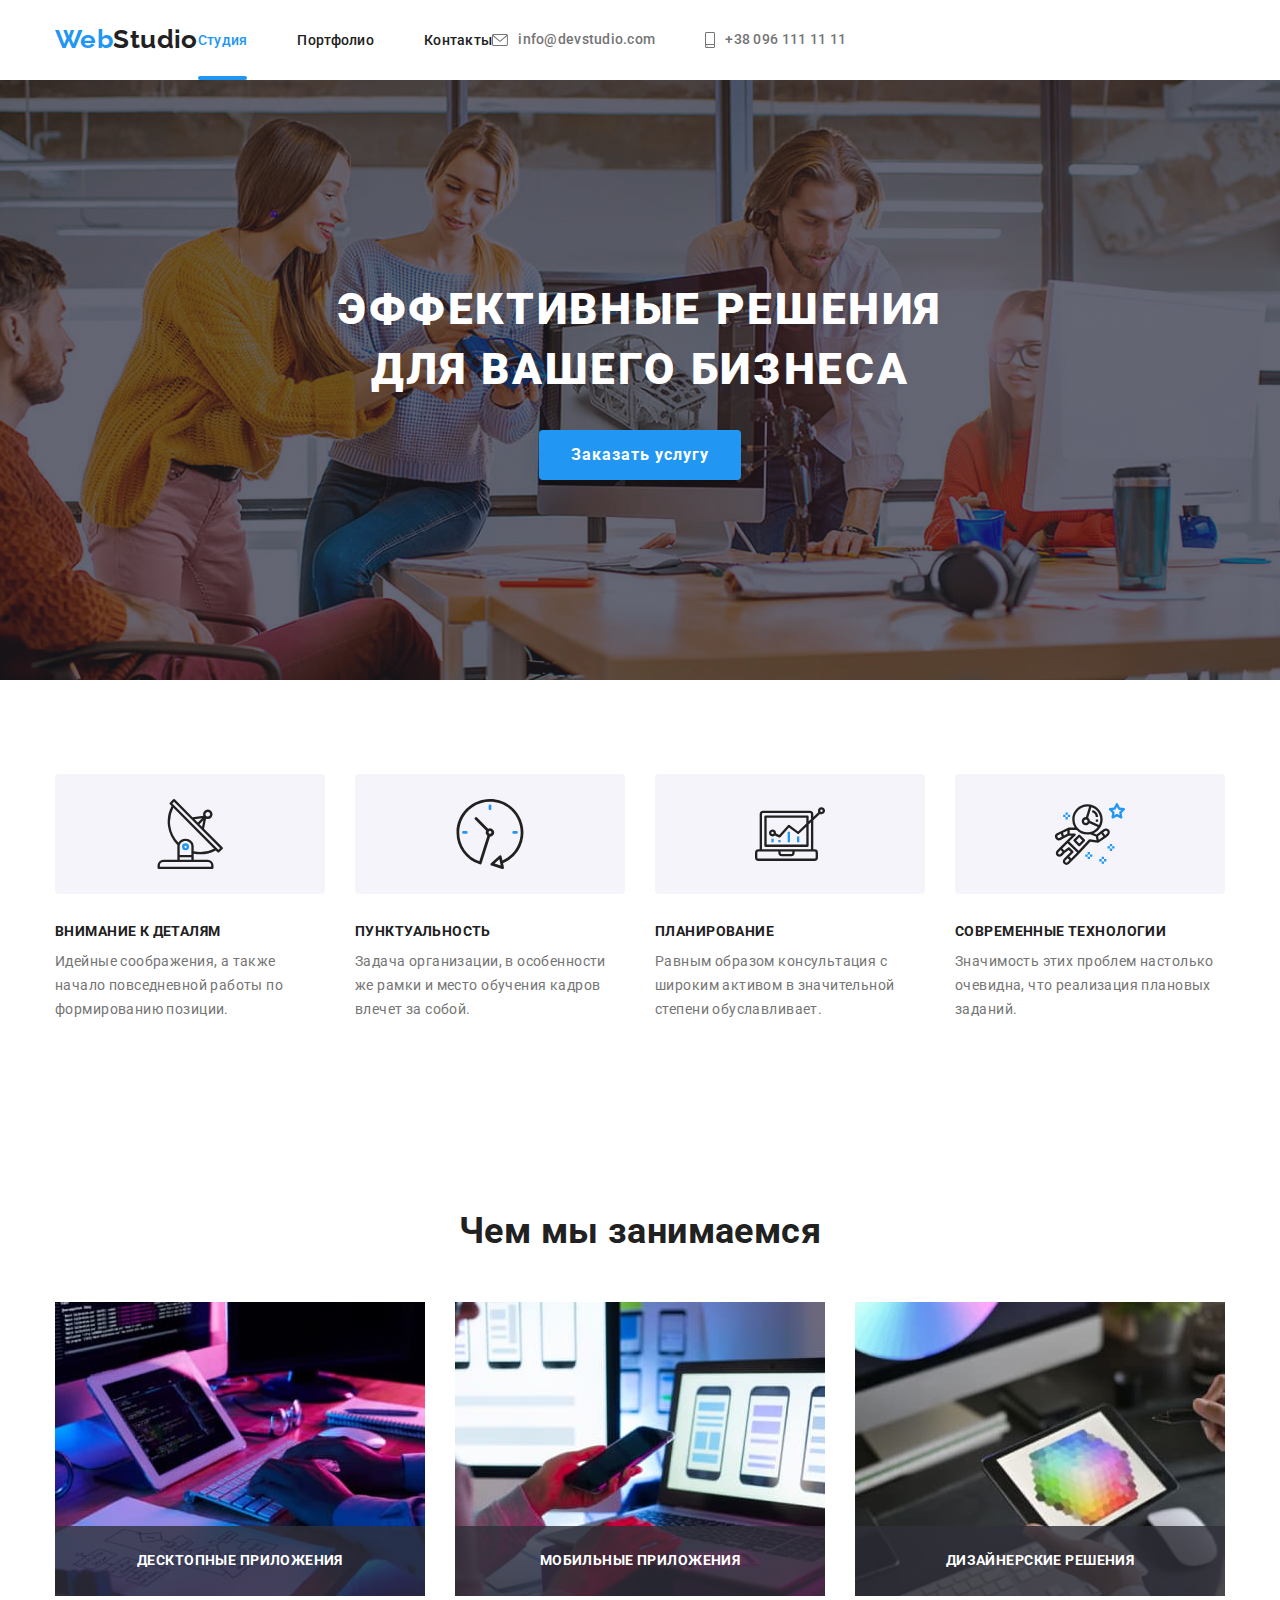
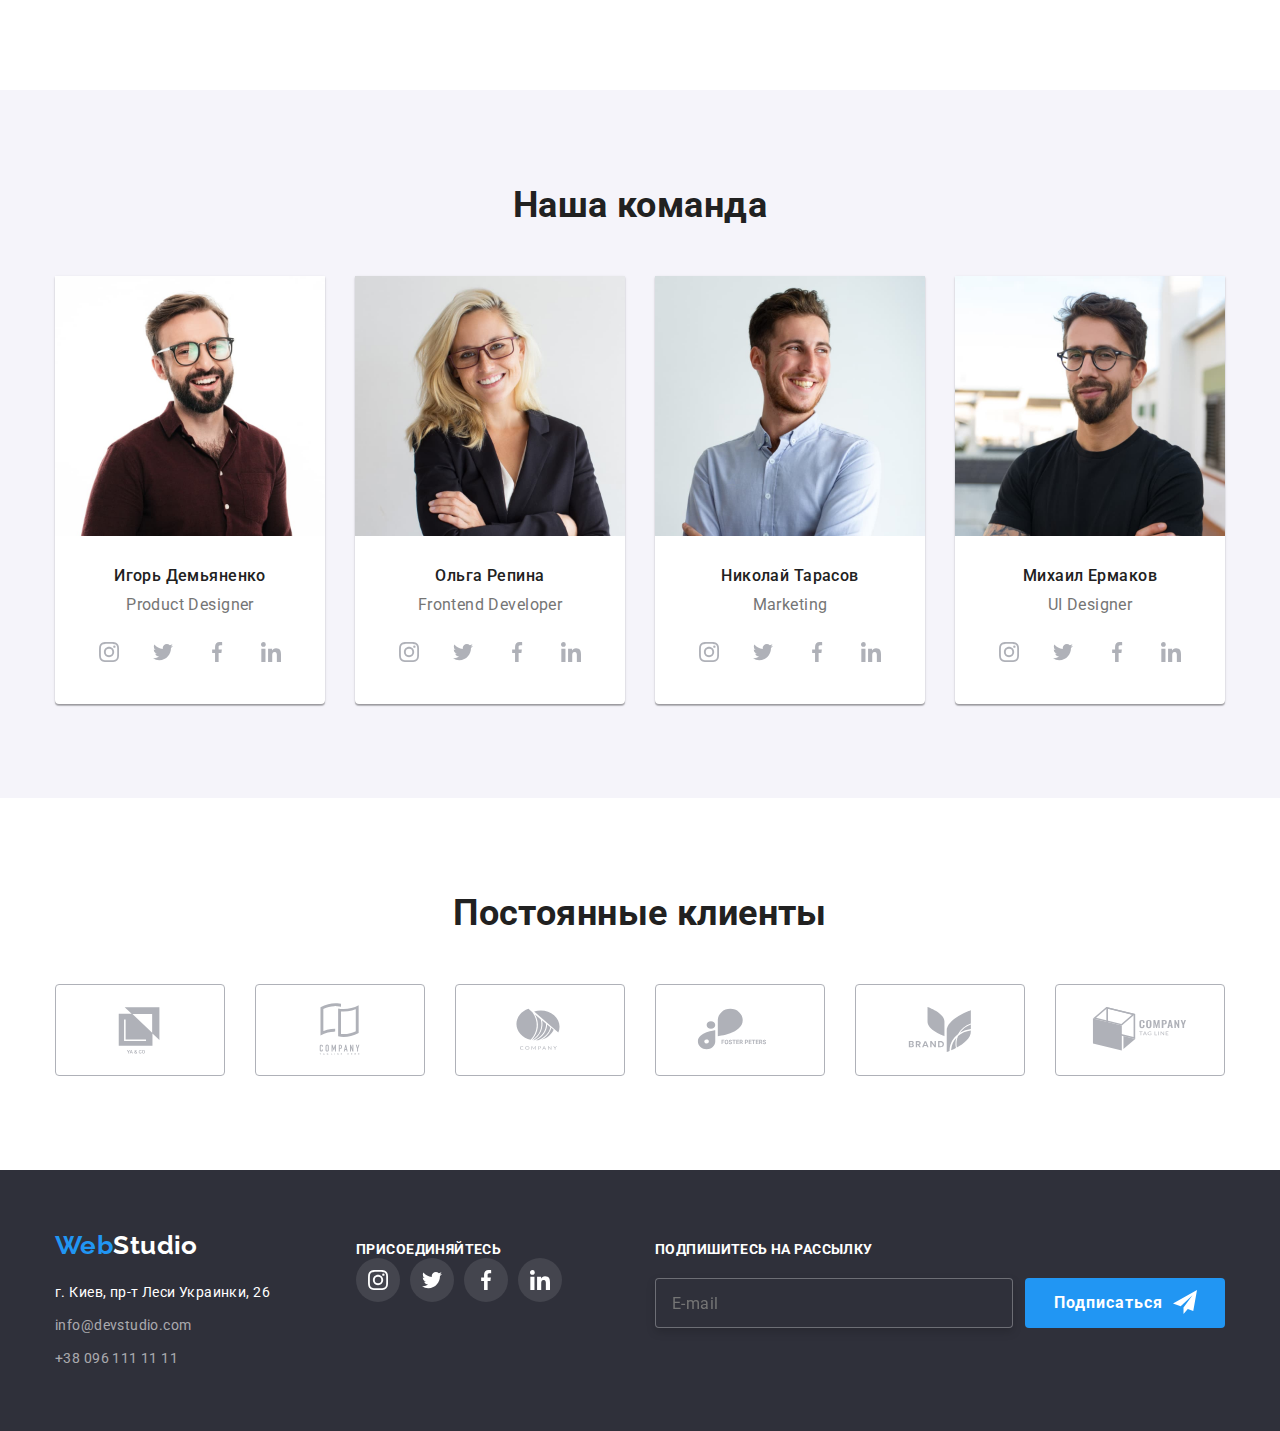
==== commit b92c8a6e: "Сформировал папки подключил стили" ====
--- a/index.html
+++ b/index.html
@@ -16,6 +16,7 @@
       href="https://cdn.jsdelivr.net/npm/modern-normalize@1.1.0/modern-normalize.min.css"
     />
     <link rel="stylesheet" href="./css/styles.css" />
+    <link rel="stylesheet" href="./css/main.min.css" />
   </head>
   <body>
     <!-- Шапка сайта -->
@@ -36,14 +37,18 @@
           </nav>
           <ul class="contacts__header-list list">
             <li class="contacts__item">
-              <a href="mailto:info@devstudio.com" class="contacts__email link"
+              <a
+                href="mailto:info@devstudio.com"
+                class="contacts__email contacts-header-list__contacts-email link"
                 ><svg class="icon-header" width="16" height="12">
                   <use href="./images/sprite.svg#icon-envelope"></use></svg
                 >info@devstudio.com</a
               >
             </li>
             <li class="contacts__item">
-              <a href="tel:+380961111111" class="contacts__phone link"
+              <a
+                href="tel:+380961111111"
+                class="contacts__phone contacts-header-list__contacts-phone link"
                 ><svg class="icon-header" width="10" height="16">
                   <use href="./images/sprite.svg#icon-smartphone"></use></svg
                 >+38 096 111 11 11</a
--- a/css/styles.css
+++ b/css/styles.css
@@ -115,7 +115,7 @@
   align-items: center;
 }
 /* Ссылка с логотипом */
-.logo .accent {
+.accent {
   color: var(--accent-color);
 }
 .logo {
@@ -155,7 +155,7 @@
   color: var(--accent-color);
 }
 /* Список контактов */
-.contacts__header-list .contacts__email {
+.contacts-header-list__contacts-email {
   padding: 32px 0px;
   font-weight: 500;
   display: flex;
@@ -170,7 +170,7 @@
 .contacts__header-list .contacts__email:focus {
   color: var(--accent-color);
 }
-.contacts__header-list .contacts__phone {
+.contacts-header-list__contacts-phone {
   padding: 32px 0px;
   font-weight: 500;
   display: flex;
--- a/css/main.min.css
+++ b/css/main.min.css
@@ -0,0 +1 @@
+:root{--main-font: "Roboto", sans-serif;--secondary-font: "Raleway", sans-serif;--basic-color: #212121;--secondary-color: #757575;--logo-color: #000000;--logo-footer: #ffffff;--contacts-footer: #ffffff;--contacts-list-footer: rgba(255, 255, 255, 0.6);--title: #ffffff;--button: #ffffff;--office: #ffffff;--item: #ffffff;--dark-bg: #2f303a;--secondary-bg: #f5f4fa;--accent-color: #2196f3;--accent-color-hover: #188ce8;--card-line: #eeeeee;--filter-list-card: 30px;--timing-function: cubic-bezier(0.4, 0, 0.2, 1)}.visually-hidden{position:absolute;width:1px;height:1px;margin:-1px;border:0;padding:0;white-space:nowrap;-webkit-clip-path:inset(100%);clip-path:inset(100%);clip:rect(0 0 0 0);overflow:hidden}body{font-family:var(--main-font);color:var(--basic-color);font-size:14px;letter-spacing:.03em;background-color:#fff}.section{padding-top:94px;padding-bottom:94px}address{font-style:normal}textarea{resize:none;width:448px;height:120px;padding:12px 16px;font-style:normal;font-weight:400;font-size:14px;line-height:1.14px;letter-spacing:.01em;color:rgba(117,117,117,.5)}.list{padding:0;margin:0;list-style:none}.link{text-decoration:none}ul,p,h1,h2,h3{margin-top:0;margin-bottom:0}img{display:block;max-width:100%;height:auto}.container{margin-left:auto;margin-right:auto;width:1200px;padding-left:15px;padding-right:15px}/*# sourceMappingURL=main.min.css.map */